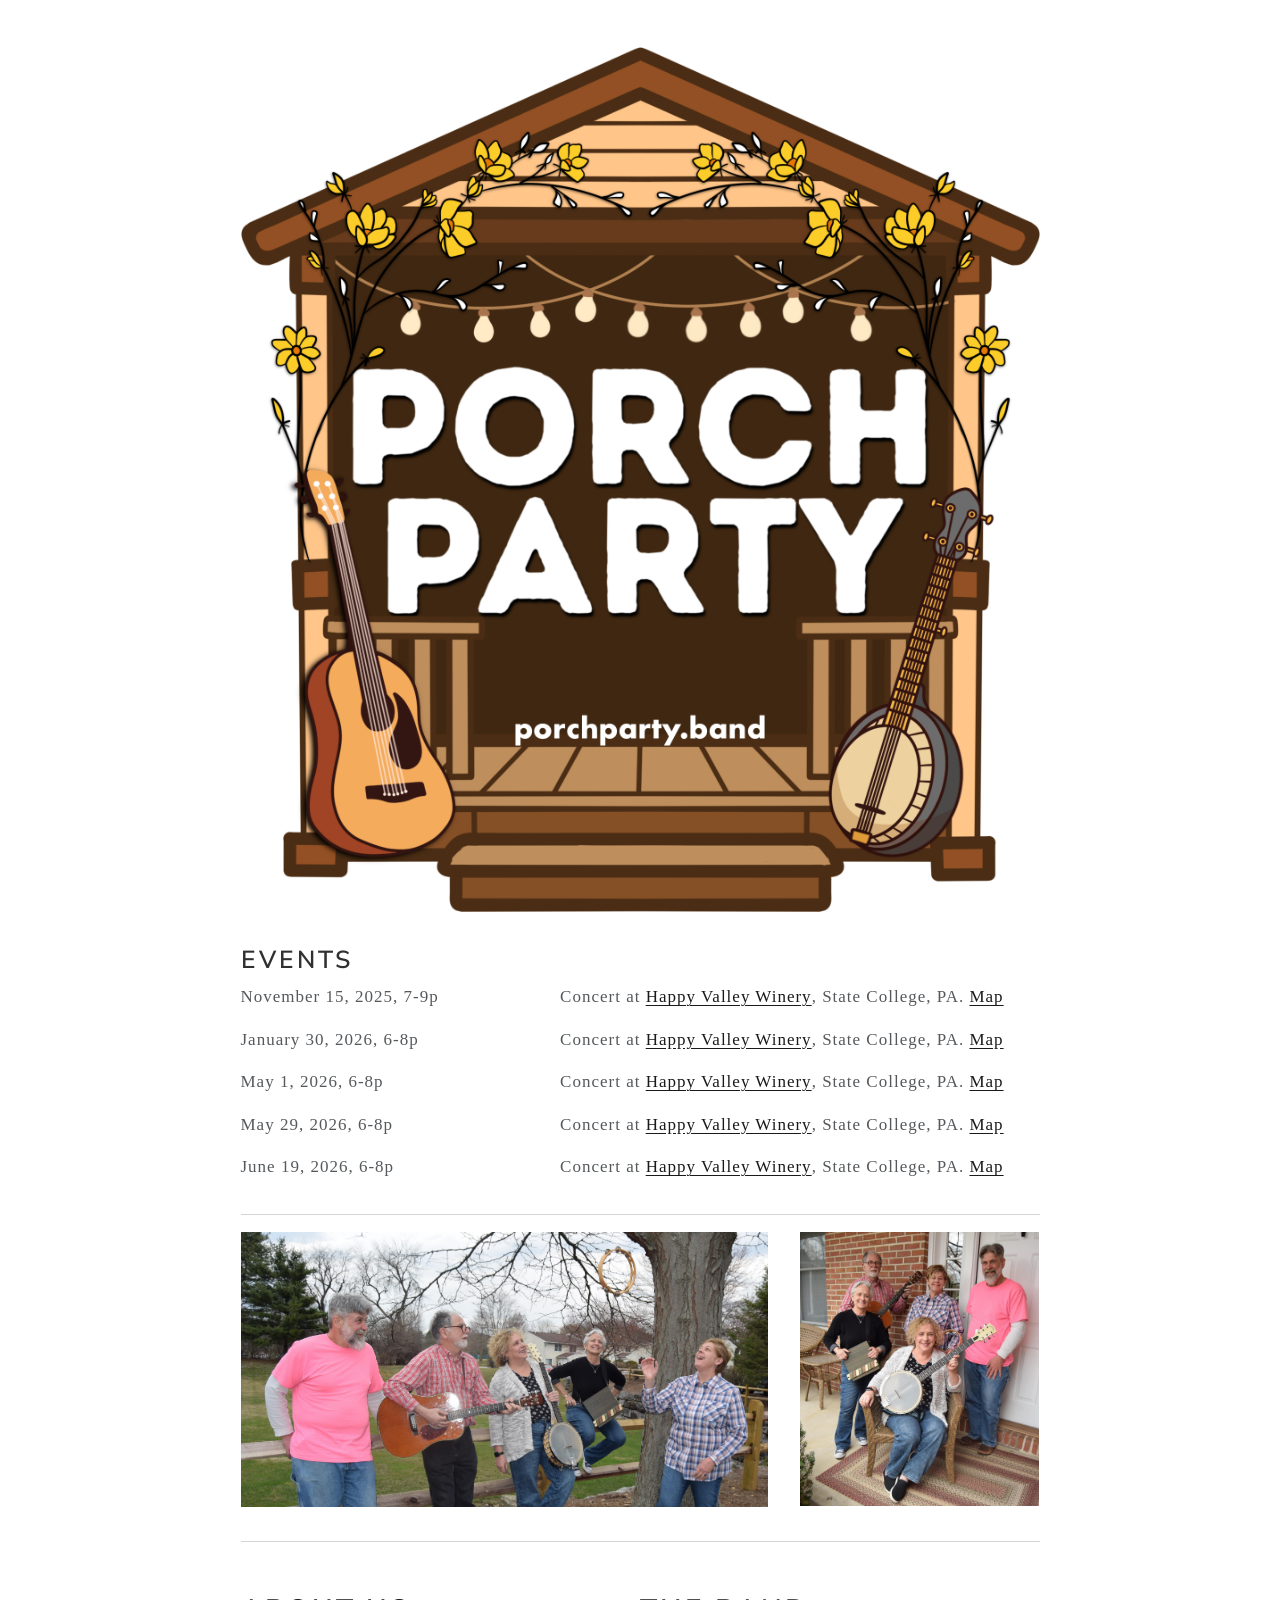
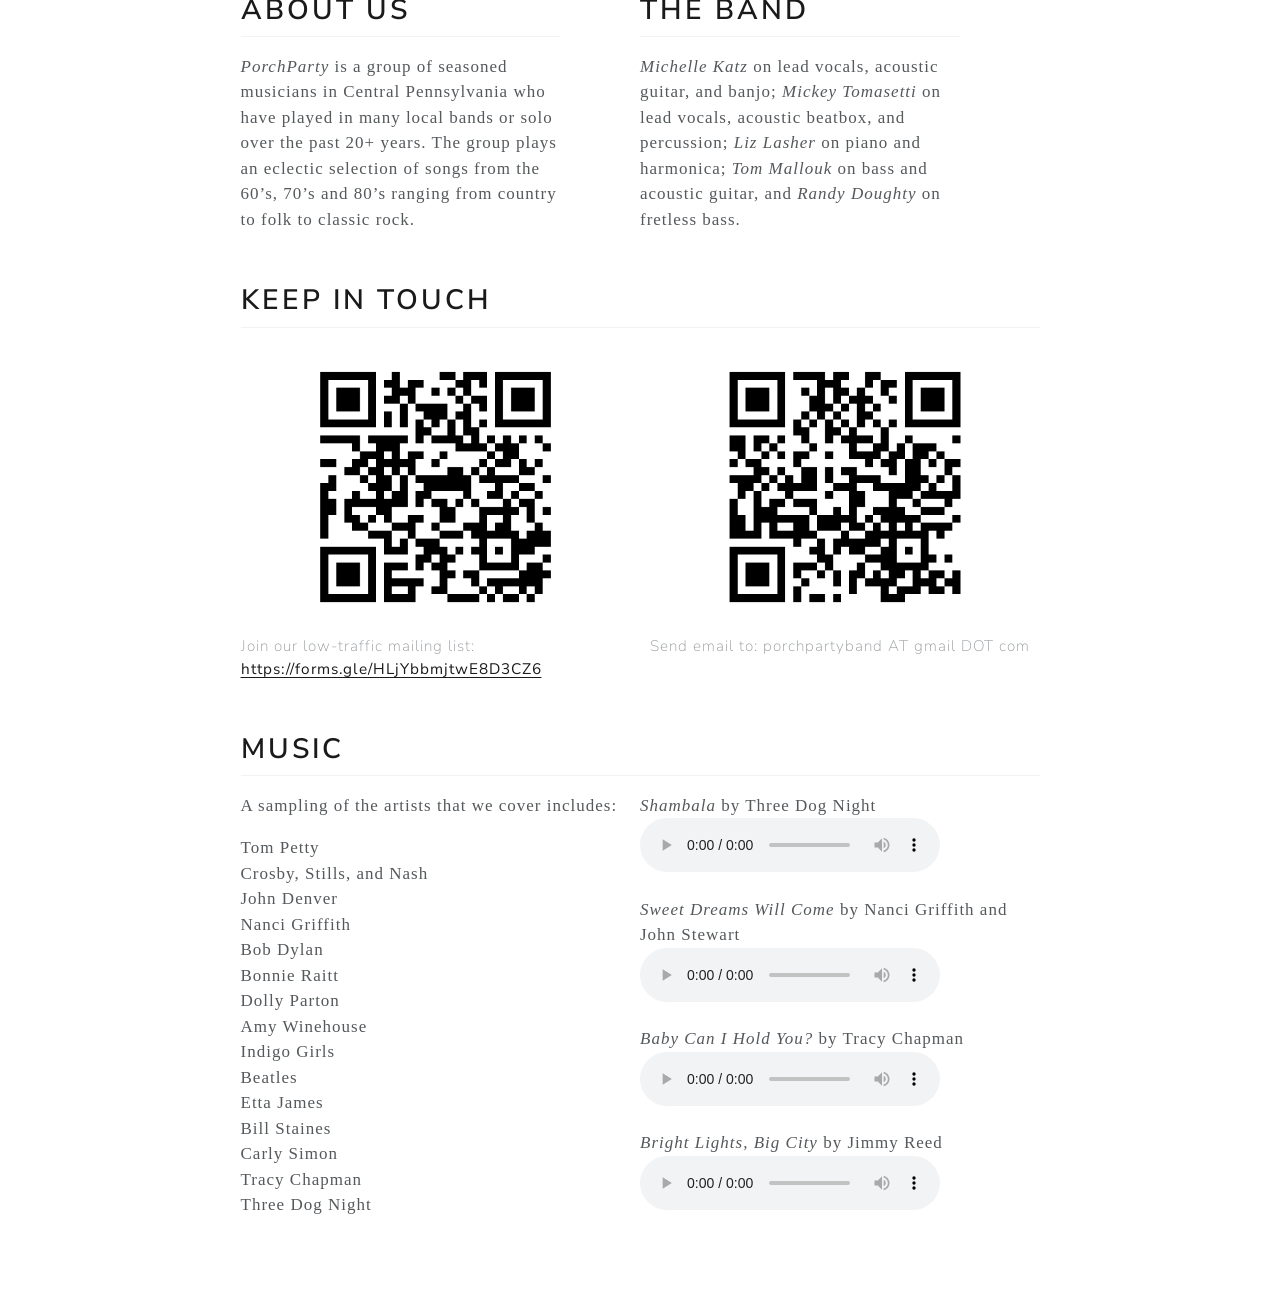
==== docs/index.html @ 1bd906b6 "Add upcoming events." ====
<!DOCTYPE html>
<html xmlns="http://www.w3.org/1999/xhtml" lang="en" xml:lang="en"><head>

<meta charset="utf-8">
<meta name="generator" content="quarto-1.8.24">

<meta name="viewport" content="width=device-width, initial-scale=1.0, user-scalable=yes">


<title>PorchParty</title>
<style>
code{white-space: pre-wrap;}
span.smallcaps{font-variant: small-caps;}
div.columns{display: flex; gap: min(4vw, 1.5em);}
div.column{flex: auto; overflow-x: auto;}
div.hanging-indent{margin-left: 1.5em; text-indent: -1.5em;}
ul.task-list{list-style: none;}
ul.task-list li input[type="checkbox"] {
  width: 0.8em;
  margin: 0 0.8em 0.2em -1em; /* quarto-specific, see https://github.com/quarto-dev/quarto-cli/issues/4556 */ 
  vertical-align: middle;
}
</style>


<script src="site_libs/quarto-nav/quarto-nav.js"></script>
<script src="site_libs/clipboard/clipboard.min.js"></script>
<script src="site_libs/quarto-search/autocomplete.umd.js"></script>
<script src="site_libs/quarto-search/fuse.min.js"></script>
<script src="site_libs/quarto-search/quarto-search.js"></script>
<meta name="quarto:offset" content="./">
<script src="site_libs/quarto-html/quarto.js" type="module"></script>
<script src="site_libs/quarto-html/tabsets/tabsets.js" type="module"></script>
<script src="site_libs/quarto-html/axe/axe-check.js" type="module"></script>
<script src="site_libs/quarto-html/popper.min.js"></script>
<script src="site_libs/quarto-html/tippy.umd.min.js"></script>
<script src="site_libs/quarto-html/anchor.min.js"></script>
<link href="site_libs/quarto-html/tippy.css" rel="stylesheet">
<link href="site_libs/quarto-html/quarto-syntax-highlighting-dc55a5b9e770e841cd82e46aadbfb9b0.css" rel="stylesheet" id="quarto-text-highlighting-styles">
<script src="site_libs/bootstrap/bootstrap.min.js"></script>
<link href="site_libs/bootstrap/bootstrap-icons.css" rel="stylesheet">
<link href="site_libs/bootstrap/bootstrap-26827f95213357c060b998e0666f8ebe.min.css" rel="stylesheet" append-hash="true" id="quarto-bootstrap" data-mode="light">
<script id="quarto-search-options" type="application/json">{
  "location": "sidebar",
  "copy-button": false,
  "collapse-after": 3,
  "panel-placement": "start",
  "type": "textbox",
  "limit": 50,
  "keyboard-shortcut": [
    "f",
    "/",
    "s"
  ],
  "show-item-context": false,
  "language": {
    "search-no-results-text": "No results",
    "search-matching-documents-text": "matching documents",
    "search-copy-link-title": "Copy link to search",
    "search-hide-matches-text": "Hide additional matches",
    "search-more-match-text": "more match in this document",
    "search-more-matches-text": "more matches in this document",
    "search-clear-button-title": "Clear",
    "search-text-placeholder": "",
    "search-detached-cancel-button-title": "Cancel",
    "search-submit-button-title": "Submit",
    "search-label": "Search"
  }
}</script>


<link rel="stylesheet" href="include/css/styles.css">
</head>

<body class="fullcontent quarto-light">

<div id="quarto-search-results"></div>
<!-- content -->
<div id="quarto-content" class="quarto-container page-columns page-rows-contents page-layout-article">
<!-- sidebar -->
<!-- margin-sidebar -->
    
<!-- main -->
<main class="content" id="quarto-document-content"><header id="title-block-header" class="quarto-title-block"></header>




<p><img src="include/img/porch_party_final_decision_Sticker.png" class="img-fluid"></p>
<section id="events" class="level3">
<h3 class="anchored" data-anchor-id="events">Events</h3>
<div class="columns">
<div class="column" style="width:40%;">
<p>November 15, 2025, 7-9p</p>
</div><div class="column" style="width:60%;">
<p>Concert at <a href="https://www.thehappyvalleywinery.com/welcome">Happy Valley Winery</a>, State College, PA. <a href="https://maps.app.goo.gl/x447WKWpJtPcogdF6">Map</a></p>
</div>
</div>
<div class="columns">
<div class="column" style="width:40%;">
<p>January 30, 2026, 6-8p</p>
</div><div class="column" style="width:60%;">
<p>Concert at <a href="https://www.thehappyvalleywinery.com/welcome">Happy Valley Winery</a>, State College, PA. <a href="https://maps.app.goo.gl/x447WKWpJtPcogdF6">Map</a></p>
</div>
</div>
<div class="columns">
<div class="column" style="width:40%;">
<p>May 1, 2026, 6-8p</p>
</div><div class="column" style="width:60%;">
<p>Concert at <a href="https://www.thehappyvalleywinery.com/welcome">Happy Valley Winery</a>, State College, PA. <a href="https://maps.app.goo.gl/x447WKWpJtPcogdF6">Map</a></p>
</div>
</div>
<div class="columns">
<div class="column" style="width:40%;">
<p>May 29, 2026, 6-8p</p>
</div><div class="column" style="width:60%;">
<p>Concert at <a href="https://www.thehappyvalleywinery.com/welcome">Happy Valley Winery</a>, State College, PA. <a href="https://maps.app.goo.gl/x447WKWpJtPcogdF6">Map</a></p>
</div>
</div>
<div class="columns">
<div class="column" style="width:40%;">
<p>June 19, 2026, 6-8p</p>
</div><div class="column" style="width:60%;">
<p>Concert at <a href="https://www.thehappyvalleywinery.com/welcome">Happy Valley Winery</a>, State College, PA. <a href="https://maps.app.goo.gl/x447WKWpJtPcogdF6">Map</a></p>
</div>
</div>
<!-- ## Past events -->
<!-- :::: {.columns} -->
<!-- ::: {.column width=40%} -->
<!-- September 20, 2025, 6:30-8:30p -->
<!-- ::: -->
<!-- ::: {.column width=60%} -->
<!-- Fundraiser for the [Jared Box Project](https://thejaredbox.org/) at [University Wine Company](https://www.universitywineco.com/), State College, PA. [Map](https://maps.app.goo.gl/nfx3gSveG4Euzkn59) -->
<!-- ::: -->
<!-- ::: {.column width=40%} -->
<!-- July 11th, 2025, 7:30-9p -->
<!-- ::: -->
<!-- ::: {.column width=60%} -->
<!-- Concerts on the [Lemont Village Green](https://www.lemontvillage.org/related/concerts-on-the-village-green), Lemont PA -->
<!-- ::: -->
<!-- :::: -->
<!-- :::: {.columns} -->
<!-- ::: {.column width=40%} -->
<!-- July 2nd, 2025, 6-8p -->
<!-- ::: -->
<!-- ::: {.column width=60%} -->
<!-- [Penn State Student Farm](https://www.studentfarm.psu.edu), State College, PA -->
<!-- ::: -->
<!-- :::: -->
<!-- :::: {.columns} -->
<!-- ::: {.column width=40%} -->
<!-- June 6, 2025, 6-8p -->
<!-- ::: -->
<!-- ::: {.column width=60%} -->
<!-- Concert at [Happy Valley Winery](https://www.thehappyvalleywinery.com/welcome), State College, PA. [Map](https://maps.app.goo.gl/x447WKWpJtPcogdF6) -->
<!-- ::: -->
<!-- :::: -->
<!-- :::: {.columns} -->
<!-- ::: {.column width=40%} -->
<!-- May 30th, 2025, 6-8p -->
<!-- ::: -->
<!-- ::: {.column width=60%} -->
<!-- Concert at [Happy Valley Winery](https://www.thehappyvalleywinery.com/welcome), State College, PA. [Map](https://maps.app.goo.gl/x447WKWpJtPcogdF6) -->
<!-- ::: -->
<!-- :::: -->
<hr>
<div class="columns">
<div class="column" style="width:66%;">
<p><img src="include/img/DSC_0029.JPG" class="img-fluid"></p>
</div><div class="column" style="width:4%;">

</div><div class="column" style="width:30%;">
<p><img src="include/img/DSC_0006.JPG" class="img-fluid"></p>
</div>
</div>
<hr>
</section>
<div class="columns">
<div class="column" style="width:40%;">
<section id="about-us" class="level2">
<h2 class="anchored" data-anchor-id="about-us">About us</h2>
<p><em>PorchParty</em> is a group of seasoned musicians in Central Pennsylvania who have played in many local bands or solo over the past 20+ years. The group plays an eclectic selection of songs from the 60’s, 70’s and 80’s ranging from country to folk to classic rock.</p>
</section>
</div><div class="column" style="width:10%;">

</div><div class="column" style="width:40%;">
<section id="the-band" class="level2">
<h2 class="anchored" data-anchor-id="the-band">The band</h2>
<p><em>Michelle Katz</em> on lead vocals, acoustic guitar, and banjo; <em>Mickey Tomasetti</em> on lead vocals, acoustic beatbox, and percussion; <em>Liz Lasher</em> on piano and harmonica; <em>Tom Mallouk</em> on bass and acoustic guitar, and <em>Randy Doughty</em> on fretless bass.</p>
</section>
</div>
</div>
<section id="keep-in-touch" class="level2">
<h2 class="anchored" data-anchor-id="keep-in-touch">Keep in touch</h2>
<div class="quarto-layout-panel" data-layout-ncol="2">
<div class="quarto-layout-row">
<div class="quarto-layout-cell" style="flex-basis: 50.0%;justify-content: flex-start;">
<div class="quarto-figure quarto-figure-center">
<figure class="figure">
<p><img src="include/fig/qr-mailing-list-1.png" class="img-fluid figure-img"></p>
<figcaption>Join our low-traffic mailing list: <a href="https://forms.gle/HLjYbbmjtwE8D3CZ6" class="uri">https://forms.gle/HLjYbbmjtwE8D3CZ6</a></figcaption>
</figure>
</div>
</div>
<div class="quarto-layout-cell" style="flex-basis: 50.0%;justify-content: flex-start;">
<div class="quarto-figure quarto-figure-center">
<figure class="figure">
<p><img src="include/fig/qr-email-1.png" class="img-fluid figure-img"></p>
<figcaption>Send email to: porchpartyband AT gmail DOT com</figcaption>
</figure>
</div>
</div>
</div>
</div>
</section>
<section id="music" class="level2">
<h2 class="anchored" data-anchor-id="music">Music</h2>
<div class="columns">
<div class="column" style="width:50%;">
<p>A sampling of the artists that we cover includes:</p>
<p>Tom Petty<br>
Crosby, Stills, and Nash<br>
John Denver<br>
Nanci Griffith<br>
Bob Dylan<br>
Bonnie Raitt<br>
Dolly Parton<br>
Amy Winehouse<br>
Indigo Girls<br>
Beatles<br>
Etta James<br>
Bill Staines<br>
Carly Simon<br>
Tracy Chapman<br>
Three Dog Night</p>
</div><div class="column" style="width:50%;">
<p><em>Shambala</em> by Three Dog Night <audio controls=""> <source src="include/snd/shambala.mp3" type="audio/mpeg"> Your browser does not support the audio element. </audio></p>
<p><em>Sweet Dreams Will Come</em> by Nanci Griffith and John Stewart <audio controls=""> <source src="include/snd/sweet-dreams.mp3" type="audio/mpeg"> Your browser does not support the audio element. </audio></p>
<p><em>Baby Can I Hold You?</em> by Tracy Chapman <audio controls=""> <source src="include/snd/baby.mp3" type="audio/mpeg"> Your browser does not support the audio element. </audio></p>
<p><em>Bright Lights, Big City</em> by Jimmy Reed <audio controls=""> <source src="include/snd/bright.mp3" type="audio/mpeg"> Your browser does not support the audio element. </audio></p>
</div>
</div>


</section>

</main> <!-- /main -->
<script id="quarto-html-after-body" type="application/javascript">
  window.document.addEventListener("DOMContentLoaded", function (event) {
    const icon = "";
    const anchorJS = new window.AnchorJS();
    anchorJS.options = {
      placement: 'right',
      icon: icon
    };
    anchorJS.add('.anchored');
    const isCodeAnnotation = (el) => {
      for (const clz of el.classList) {
        if (clz.startsWith('code-annotation-')) {                     
          return true;
        }
      }
      return false;
    }
    const onCopySuccess = function(e) {
      // button target
      const button = e.trigger;
      // don't keep focus
      button.blur();
      // flash "checked"
      button.classList.add('code-copy-button-checked');
      var currentTitle = button.getAttribute("title");
      button.setAttribute("title", "Copied!");
      let tooltip;
      if (window.bootstrap) {
        button.setAttribute("data-bs-toggle", "tooltip");
        button.setAttribute("data-bs-placement", "left");
        button.setAttribute("data-bs-title", "Copied!");
        tooltip = new bootstrap.Tooltip(button, 
          { trigger: "manual", 
            customClass: "code-copy-button-tooltip",
            offset: [0, -8]});
        tooltip.show();    
      }
      setTimeout(function() {
        if (tooltip) {
          tooltip.hide();
          button.removeAttribute("data-bs-title");
          button.removeAttribute("data-bs-toggle");
          button.removeAttribute("data-bs-placement");
        }
        button.setAttribute("title", currentTitle);
        button.classList.remove('code-copy-button-checked');
      }, 1000);
      // clear code selection
      e.clearSelection();
    }
    const getTextToCopy = function(trigger) {
      const outerScaffold = trigger.parentElement.cloneNode(true);
      const codeEl = outerScaffold.querySelector('code');
      for (const childEl of codeEl.children) {
        if (isCodeAnnotation(childEl)) {
          childEl.remove();
        }
      }
      return codeEl.innerText;
    }
    const clipboard = new window.ClipboardJS('.code-copy-button:not([data-in-quarto-modal])', {
      text: getTextToCopy
    });
    clipboard.on('success', onCopySuccess);
    if (window.document.getElementById('quarto-embedded-source-code-modal')) {
      const clipboardModal = new window.ClipboardJS('.code-copy-button[data-in-quarto-modal]', {
        text: getTextToCopy,
        container: window.document.getElementById('quarto-embedded-source-code-modal')
      });
      clipboardModal.on('success', onCopySuccess);
    }
      var localhostRegex = new RegExp(/^(?:http|https):\/\/localhost\:?[0-9]*\//);
      var mailtoRegex = new RegExp(/^mailto:/);
        var filterRegex = new RegExp('/' + window.location.host + '/');
      var isInternal = (href) => {
          return filterRegex.test(href) || localhostRegex.test(href) || mailtoRegex.test(href);
      }
      // Inspect non-navigation links and adorn them if external
     var links = window.document.querySelectorAll('a[href]:not(.nav-link):not(.navbar-brand):not(.toc-action):not(.sidebar-link):not(.sidebar-item-toggle):not(.pagination-link):not(.no-external):not([aria-hidden]):not(.dropdown-item):not(.quarto-navigation-tool):not(.about-link)');
      for (var i=0; i<links.length; i++) {
        const link = links[i];
        if (!isInternal(link.href)) {
          // undo the damage that might have been done by quarto-nav.js in the case of
          // links that we want to consider external
          if (link.dataset.originalHref !== undefined) {
            link.href = link.dataset.originalHref;
          }
        }
      }
    function tippyHover(el, contentFn, onTriggerFn, onUntriggerFn) {
      const config = {
        allowHTML: true,
        maxWidth: 500,
        delay: 100,
        arrow: false,
        appendTo: function(el) {
            return el.parentElement;
        },
        interactive: true,
        interactiveBorder: 10,
        theme: 'quarto',
        placement: 'bottom-start',
      };
      if (contentFn) {
        config.content = contentFn;
      }
      if (onTriggerFn) {
        config.onTrigger = onTriggerFn;
      }
      if (onUntriggerFn) {
        config.onUntrigger = onUntriggerFn;
      }
      window.tippy(el, config); 
    }
    const noterefs = window.document.querySelectorAll('a[role="doc-noteref"]');
    for (var i=0; i<noterefs.length; i++) {
      const ref = noterefs[i];
      tippyHover(ref, function() {
        // use id or data attribute instead here
        let href = ref.getAttribute('data-footnote-href') || ref.getAttribute('href');
        try { href = new URL(href).hash; } catch {}
        const id = href.replace(/^#\/?/, "");
        const note = window.document.getElementById(id);
        if (note) {
          return note.innerHTML;
        } else {
          return "";
        }
      });
    }
    const xrefs = window.document.querySelectorAll('a.quarto-xref');
    const processXRef = (id, note) => {
      // Strip column container classes
      const stripColumnClz = (el) => {
        el.classList.remove("page-full", "page-columns");
        if (el.children) {
          for (const child of el.children) {
            stripColumnClz(child);
          }
        }
      }
      stripColumnClz(note)
      if (id === null || id.startsWith('sec-')) {
        // Special case sections, only their first couple elements
        const container = document.createElement("div");
        if (note.children && note.children.length > 2) {
          container.appendChild(note.children[0].cloneNode(true));
          for (let i = 1; i < note.children.length; i++) {
            const child = note.children[i];
            if (child.tagName === "P" && child.innerText === "") {
              continue;
            } else {
              container.appendChild(child.cloneNode(true));
              break;
            }
          }
          if (window.Quarto?.typesetMath) {
            window.Quarto.typesetMath(container);
          }
          return container.innerHTML
        } else {
          if (window.Quarto?.typesetMath) {
            window.Quarto.typesetMath(note);
          }
          return note.innerHTML;
        }
      } else {
        // Remove any anchor links if they are present
        const anchorLink = note.querySelector('a.anchorjs-link');
        if (anchorLink) {
          anchorLink.remove();
        }
        if (window.Quarto?.typesetMath) {
          window.Quarto.typesetMath(note);
        }
        if (note.classList.contains("callout")) {
          return note.outerHTML;
        } else {
          return note.innerHTML;
        }
      }
    }
    for (var i=0; i<xrefs.length; i++) {
      const xref = xrefs[i];
      tippyHover(xref, undefined, function(instance) {
        instance.disable();
        let url = xref.getAttribute('href');
        let hash = undefined; 
        if (url.startsWith('#')) {
          hash = url;
        } else {
          try { hash = new URL(url).hash; } catch {}
        }
        if (hash) {
          const id = hash.replace(/^#\/?/, "");
          const note = window.document.getElementById(id);
          if (note !== null) {
            try {
              const html = processXRef(id, note.cloneNode(true));
              instance.setContent(html);
            } finally {
              instance.enable();
              instance.show();
            }
          } else {
            // See if we can fetch this
            fetch(url.split('#')[0])
            .then(res => res.text())
            .then(html => {
              const parser = new DOMParser();
              const htmlDoc = parser.parseFromString(html, "text/html");
              const note = htmlDoc.getElementById(id);
              if (note !== null) {
                const html = processXRef(id, note);
                instance.setContent(html);
              } 
            }).finally(() => {
              instance.enable();
              instance.show();
            });
          }
        } else {
          // See if we can fetch a full url (with no hash to target)
          // This is a special case and we should probably do some content thinning / targeting
          fetch(url)
          .then(res => res.text())
          .then(html => {
            const parser = new DOMParser();
            const htmlDoc = parser.parseFromString(html, "text/html");
            const note = htmlDoc.querySelector('main.content');
            if (note !== null) {
              // This should only happen for chapter cross references
              // (since there is no id in the URL)
              // remove the first header
              if (note.children.length > 0 && note.children[0].tagName === "HEADER") {
                note.children[0].remove();
              }
              const html = processXRef(null, note);
              instance.setContent(html);
            } 
          }).finally(() => {
            instance.enable();
            instance.show();
          });
        }
      }, function(instance) {
      });
    }
        let selectedAnnoteEl;
        const selectorForAnnotation = ( cell, annotation) => {
          let cellAttr = 'data-code-cell="' + cell + '"';
          let lineAttr = 'data-code-annotation="' +  annotation + '"';
          const selector = 'span[' + cellAttr + '][' + lineAttr + ']';
          return selector;
        }
        const selectCodeLines = (annoteEl) => {
          const doc = window.document;
          const targetCell = annoteEl.getAttribute("data-target-cell");
          const targetAnnotation = annoteEl.getAttribute("data-target-annotation");
          const annoteSpan = window.document.querySelector(selectorForAnnotation(targetCell, targetAnnotation));
          const lines = annoteSpan.getAttribute("data-code-lines").split(",");
          const lineIds = lines.map((line) => {
            return targetCell + "-" + line;
          })
          let top = null;
          let height = null;
          let parent = null;
          if (lineIds.length > 0) {
              //compute the position of the single el (top and bottom and make a div)
              const el = window.document.getElementById(lineIds[0]);
              top = el.offsetTop;
              height = el.offsetHeight;
              parent = el.parentElement.parentElement;
            if (lineIds.length > 1) {
              const lastEl = window.document.getElementById(lineIds[lineIds.length - 1]);
              const bottom = lastEl.offsetTop + lastEl.offsetHeight;
              height = bottom - top;
            }
            if (top !== null && height !== null && parent !== null) {
              // cook up a div (if necessary) and position it 
              let div = window.document.getElementById("code-annotation-line-highlight");
              if (div === null) {
                div = window.document.createElement("div");
                div.setAttribute("id", "code-annotation-line-highlight");
                div.style.position = 'absolute';
                parent.appendChild(div);
              }
              div.style.top = top - 2 + "px";
              div.style.height = height + 4 + "px";
              div.style.left = 0;
              let gutterDiv = window.document.getElementById("code-annotation-line-highlight-gutter");
              if (gutterDiv === null) {
                gutterDiv = window.document.createElement("div");
                gutterDiv.setAttribute("id", "code-annotation-line-highlight-gutter");
                gutterDiv.style.position = 'absolute';
                const codeCell = window.document.getElementById(targetCell);
                const gutter = codeCell.querySelector('.code-annotation-gutter');
                gutter.appendChild(gutterDiv);
              }
              gutterDiv.style.top = top - 2 + "px";
              gutterDiv.style.height = height + 4 + "px";
            }
            selectedAnnoteEl = annoteEl;
          }
        };
        const unselectCodeLines = () => {
          const elementsIds = ["code-annotation-line-highlight", "code-annotation-line-highlight-gutter"];
          elementsIds.forEach((elId) => {
            const div = window.document.getElementById(elId);
            if (div) {
              div.remove();
            }
          });
          selectedAnnoteEl = undefined;
        };
          // Handle positioning of the toggle
      window.addEventListener(
        "resize",
        throttle(() => {
          elRect = undefined;
          if (selectedAnnoteEl) {
            selectCodeLines(selectedAnnoteEl);
          }
        }, 10)
      );
      function throttle(fn, ms) {
      let throttle = false;
      let timer;
        return (...args) => {
          if(!throttle) { // first call gets through
              fn.apply(this, args);
              throttle = true;
          } else { // all the others get throttled
              if(timer) clearTimeout(timer); // cancel #2
              timer = setTimeout(() => {
                fn.apply(this, args);
                timer = throttle = false;
              }, ms);
          }
        };
      }
        // Attach click handler to the DT
        const annoteDls = window.document.querySelectorAll('dt[data-target-cell]');
        for (const annoteDlNode of annoteDls) {
          annoteDlNode.addEventListener('click', (event) => {
            const clickedEl = event.target;
            if (clickedEl !== selectedAnnoteEl) {
              unselectCodeLines();
              const activeEl = window.document.querySelector('dt[data-target-cell].code-annotation-active');
              if (activeEl) {
                activeEl.classList.remove('code-annotation-active');
              }
              selectCodeLines(clickedEl);
              clickedEl.classList.add('code-annotation-active');
            } else {
              // Unselect the line
              unselectCodeLines();
              clickedEl.classList.remove('code-annotation-active');
            }
          });
        }
    const findCites = (el) => {
      const parentEl = el.parentElement;
      if (parentEl) {
        const cites = parentEl.dataset.cites;
        if (cites) {
          return {
            el,
            cites: cites.split(' ')
          };
        } else {
          return findCites(el.parentElement)
        }
      } else {
        return undefined;
      }
    };
    var bibliorefs = window.document.querySelectorAll('a[role="doc-biblioref"]');
    for (var i=0; i<bibliorefs.length; i++) {
      const ref = bibliorefs[i];
      const citeInfo = findCites(ref);
      if (citeInfo) {
        tippyHover(citeInfo.el, function() {
          var popup = window.document.createElement('div');
          citeInfo.cites.forEach(function(cite) {
            var citeDiv = window.document.createElement('div');
            citeDiv.classList.add('hanging-indent');
            citeDiv.classList.add('csl-entry');
            var biblioDiv = window.document.getElementById('ref-' + cite);
            if (biblioDiv) {
              citeDiv.innerHTML = biblioDiv.innerHTML;
            }
            popup.appendChild(citeDiv);
          });
          return popup.innerHTML;
        });
      }
    }
  });
  </script>
</div> <!-- /content -->




</body></html>
---- docs/site_libs/quarto-html/tippy.css ----
.tippy-box[data-animation=fade][data-state=hidden]{opacity:0}[data-tippy-root]{max-width:calc(100vw - 10px)}.tippy-box{position:relative;background-color:#333;color:#fff;border-radius:4px;font-size:14px;line-height:1.4;white-space:normal;outline:0;transition-property:transform,visibility,opacity}.tippy-box[data-placement^=top]>.tippy-arrow{bottom:0}.tippy-box[data-placement^=top]>.tippy-arrow:before{bottom:-7px;left:0;border-width:8px 8px 0;border-top-color:initial;transform-origin:center top}.tippy-box[data-placement^=bottom]>.tippy-arrow{top:0}.tippy-box[data-placement^=bottom]>.tippy-arrow:before{top:-7px;left:0;border-width:0 8px 8px;border-bottom-color:initial;transform-origin:center bottom}.tippy-box[data-placement^=left]>.tippy-arrow{right:0}.tippy-box[data-placement^=left]>.tippy-arrow:before{border-width:8px 0 8px 8px;border-left-color:initial;right:-7px;transform-origin:center left}.tippy-box[data-placement^=right]>.tippy-arrow{left:0}.tippy-box[data-placement^=right]>.tippy-arrow:before{left:-7px;border-width:8px 8px 8px 0;border-right-color:initial;transform-origin:center right}.tippy-box[data-inertia][data-state=visible]{transition-timing-function:cubic-bezier(.54,1.5,.38,1.11)}.tippy-arrow{width:16px;height:16px;color:#333}.tippy-arrow:before{content:"";position:absolute;border-color:transparent;border-style:solid}.tippy-content{position:relative;padding:5px 9px;z-index:1}
---- docs/site_libs/quarto-html/quarto-syntax-highlighting-dc55a5b9e770e841cd82e46aadbfb9b0.css ----
/* quarto syntax highlight colors */
:root {
  --quarto-hl-ot-color: #003B4F;
  --quarto-hl-at-color: #657422;
  --quarto-hl-ss-color: #20794D;
  --quarto-hl-an-color: #5E5E5E;
  --quarto-hl-fu-color: #4758AB;
  --quarto-hl-st-color: #20794D;
  --quarto-hl-cf-color: #003B4F;
  --quarto-hl-op-color: #5E5E5E;
  --quarto-hl-er-color: #AD0000;
  --quarto-hl-bn-color: #AD0000;
  --quarto-hl-al-color: #AD0000;
  --quarto-hl-va-color: #111111;
  --quarto-hl-bu-color: inherit;
  --quarto-hl-ex-color: inherit;
  --quarto-hl-pp-color: #AD0000;
  --quarto-hl-in-color: #5E5E5E;
  --quarto-hl-vs-color: #20794D;
  --quarto-hl-wa-color: #5E5E5E;
  --quarto-hl-do-color: #5E5E5E;
  --quarto-hl-im-color: #00769E;
  --quarto-hl-ch-color: #20794D;
  --quarto-hl-dt-color: #AD0000;
  --quarto-hl-fl-color: #AD0000;
  --quarto-hl-co-color: #5E5E5E;
  --quarto-hl-cv-color: #5E5E5E;
  --quarto-hl-cn-color: #8f5902;
  --quarto-hl-sc-color: #5E5E5E;
  --quarto-hl-dv-color: #AD0000;
  --quarto-hl-kw-color: #003B4F;
}

/* other quarto variables */
:root {
  --quarto-font-monospace: SFMono-Regular, Menlo, Monaco, Consolas, "Liberation Mono", "Courier New", monospace;
}

/* syntax highlight based on Pandoc's rules */
pre > code.sourceCode > span {
  color: #003B4F;
}

code.sourceCode > span {
  color: #003B4F;
}

div.sourceCode,
div.sourceCode pre.sourceCode {
  color: #003B4F;
}

/* Normal */
code span {
  color: #003B4F;
}

/* Alert */
code span.al {
  color: #AD0000;
  font-style: inherit;
}

/* Annotation */
code span.an {
  color: #5E5E5E;
  font-style: inherit;
}

/* Attribute */
code span.at {
  color: #657422;
  font-style: inherit;
}

/* BaseN */
code span.bn {
  color: #AD0000;
  font-style: inherit;
}

/* BuiltIn */
code span.bu {
  font-style: inherit;
}

/* ControlFlow */
code span.cf {
  color: #003B4F;
  font-weight: bold;
  font-style: inherit;
}

/* Char */
code span.ch {
  color: #20794D;
  font-style: inherit;
}

/* Constant */
code span.cn {
  color: #8f5902;
  font-style: inherit;
}

/* Comment */
code span.co {
  color: #5E5E5E;
  font-style: inherit;
}

/* CommentVar */
code span.cv {
  color: #5E5E5E;
  font-style: italic;
}

/* Documentation */
code span.do {
  color: #5E5E5E;
  font-style: italic;
}

/* DataType */
code span.dt {
  color: #AD0000;
  font-style: inherit;
}

/* DecVal */
code span.dv {
  color: #AD0000;
  font-style: inherit;
}

/* Error */
code span.er {
  color: #AD0000;
  font-style: inherit;
}

/* Extension */
code span.ex {
  font-style: inherit;
}

/* Float */
code span.fl {
  color: #AD0000;
  font-style: inherit;
}

/* Function */
code span.fu {
  color: #4758AB;
  font-style: inherit;
}

/* Import */
code span.im {
  color: #00769E;
  font-style: inherit;
}

/* Information */
code span.in {
  color: #5E5E5E;
  font-style: inherit;
}

/* Keyword */
code span.kw {
  color: #003B4F;
  font-weight: bold;
  font-style: inherit;
}

/* Operator */
code span.op {
  color: #5E5E5E;
  font-style: inherit;
}

/* Other */
code span.ot {
  color: #003B4F;
  font-style: inherit;
}

/* Preprocessor */
code span.pp {
  color: #AD0000;
  font-style: inherit;
}

/* SpecialChar */
code span.sc {
  color: #5E5E5E;
  font-style: inherit;
}

/* SpecialString */
code span.ss {
  color: #20794D;
  font-style: inherit;
}

/* String */
code span.st {
  color: #20794D;
  font-style: inherit;
}

/* Variable */
code span.va {
  color: #111111;
  font-style: inherit;
}

/* VerbatimString */
code span.vs {
  color: #20794D;
  font-style: inherit;
}

/* Warning */
code span.wa {
  color: #5E5E5E;
  font-style: italic;
}

.prevent-inlining {
  content: "</";
}

/*# sourceMappingURL=21f0b8dca5c347bd0a806dc2ce2adfe3.css.map */
---- docs/include/css/styles.css ----
p {
  font-family: Georgia, serif;
}
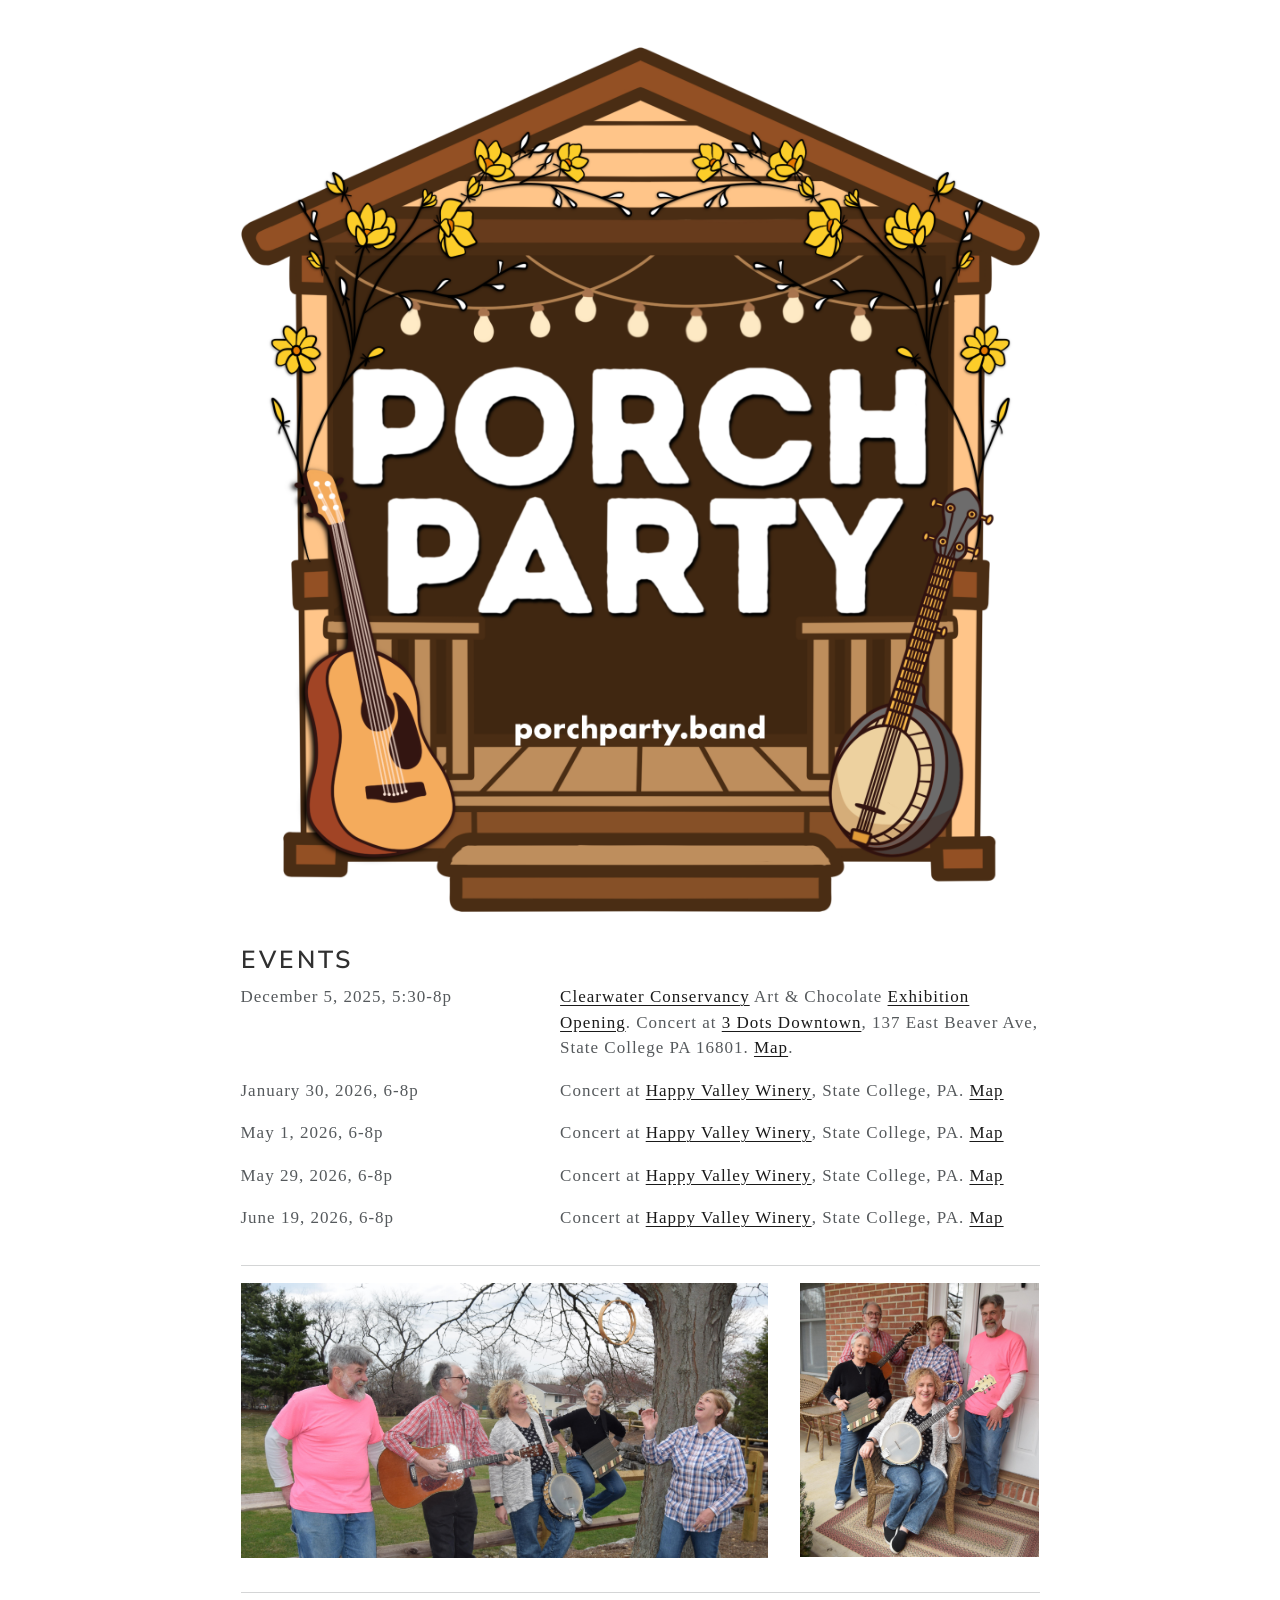
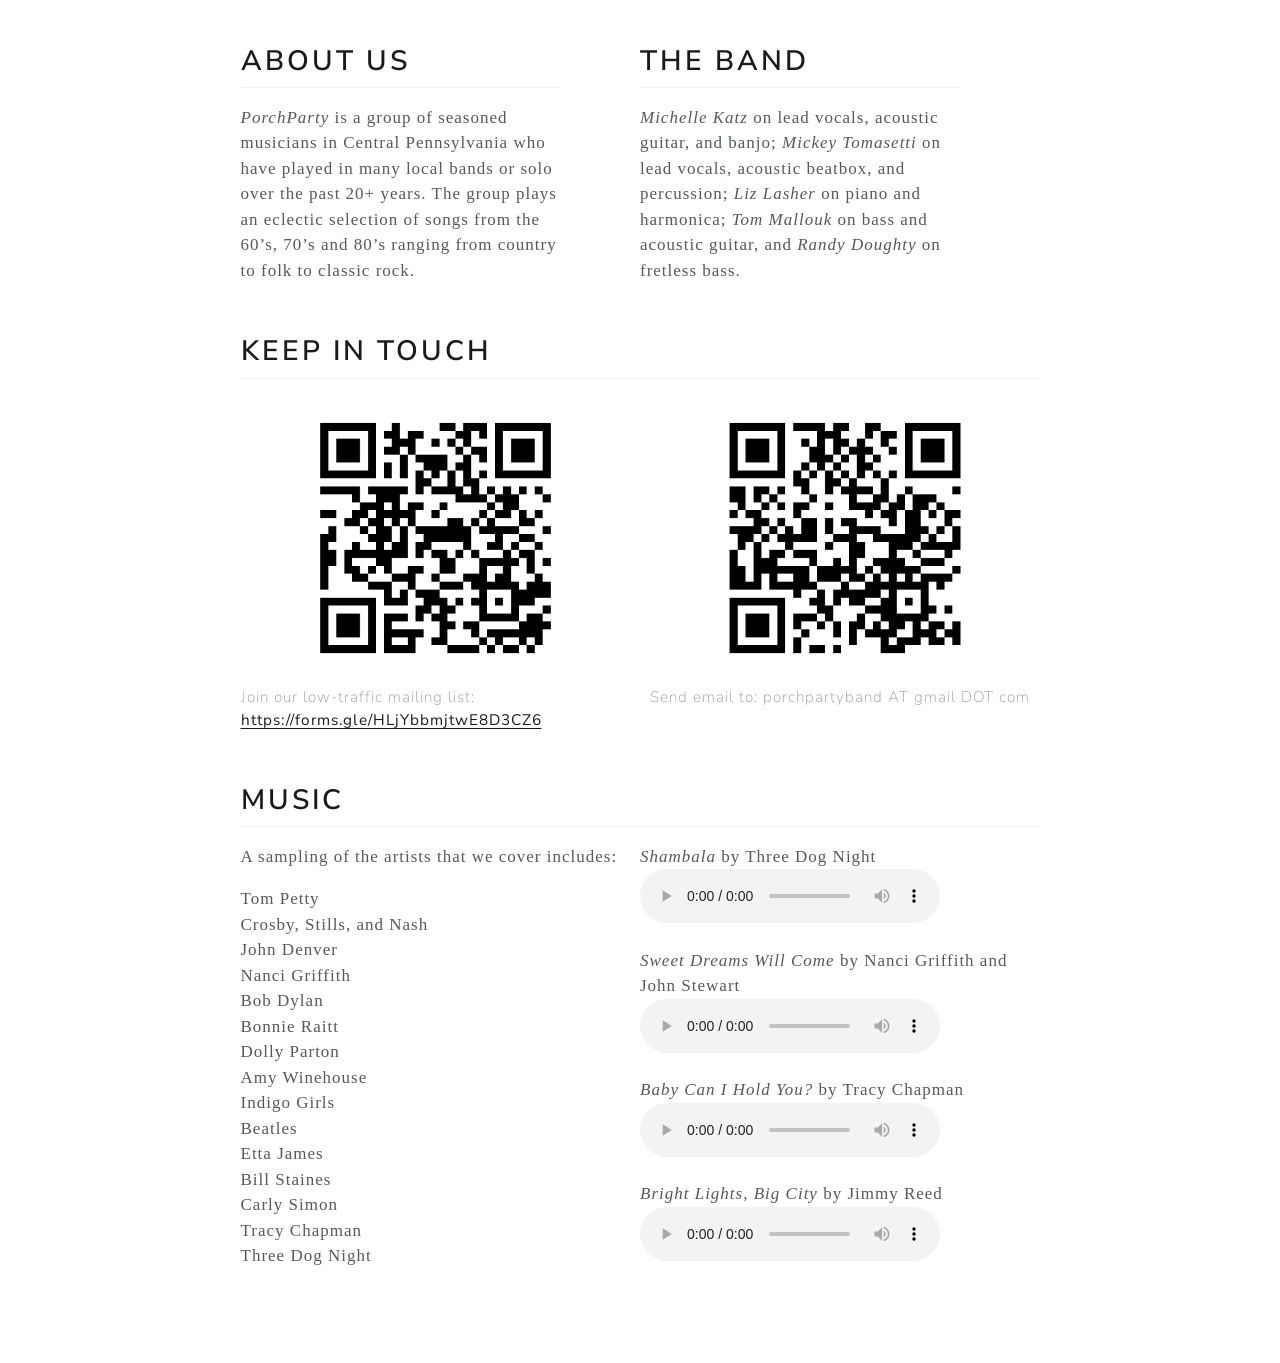
==== commit 290aa429: "Add 2025-12-05 concert." ====
--- a/docs/index.html
+++ b/docs/index.html
@@ -89,11 +89,19 @@
 <p><img src="include/img/porch_party_final_decision_Sticker.png" class="img-fluid"></p>
 <section id="events" class="level3">
 <h3 class="anchored" data-anchor-id="events">Events</h3>
+<!-- :::: {.columns} -->
+<!-- ::: {.column width=40%} -->
+<!-- November 15, 2025, 7-9p -->
+<!-- ::: -->
+<!-- ::: {.column width=60%} -->
+<!-- Concert at [Happy Valley Winery](https://www.thehappyvalleywinery.com/welcome), State College, PA. [Map](https://maps.app.goo.gl/x447WKWpJtPcogdF6) -->
+<!-- ::: -->
+<!-- :::: -->
 <div class="columns">
 <div class="column" style="width:40%;">
-<p>November 15, 2025, 7-9p</p>
+<p>December 5, 2025, 5:30-8p</p>
 </div><div class="column" style="width:60%;">
-<p>Concert at <a href="https://www.thehappyvalleywinery.com/welcome">Happy Valley Winery</a>, State College, PA. <a href="https://maps.app.goo.gl/x447WKWpJtPcogdF6">Map</a></p>
+<p><a href="https://www.clearwaterconservancy.org">Clearwater Conservancy</a> Art &amp; Chocolate <a href="https://www.clearwaterconservancy.org/all-events/artandchocolate">Exhibition Opening</a>. Concert at <a href="https://3dotsdowntown.com">3 Dots Downtown</a>, 137 East Beaver Ave, State College PA 16801. <a href="https://maps.app.goo.gl/HcrA3puCaMRdM8PB7">Map</a>.</p>
 </div>
 </div>
 <div class="columns">
@@ -117,6 +125,14 @@
 <p>Concert at <a href="https://www.thehappyvalleywinery.com/welcome">Happy Valley Winery</a>, State College, PA. <a href="https://maps.app.goo.gl/x447WKWpJtPcogdF6">Map</a></p>
 </div>
 </div>
+<!-- :::: {.columns} -->
+<!-- ::: {.column width=40%} -->
+<!-- June 5, 2026, 6-8p -->
+<!-- ::: -->
+<!-- ::: {.column width=60%} -->
+<!-- Concert at  -->
+<!-- ::: -->
+<!-- :::: -->
 <div class="columns">
 <div class="column" style="width:40%;">
 <p>June 19, 2026, 6-8p</p>
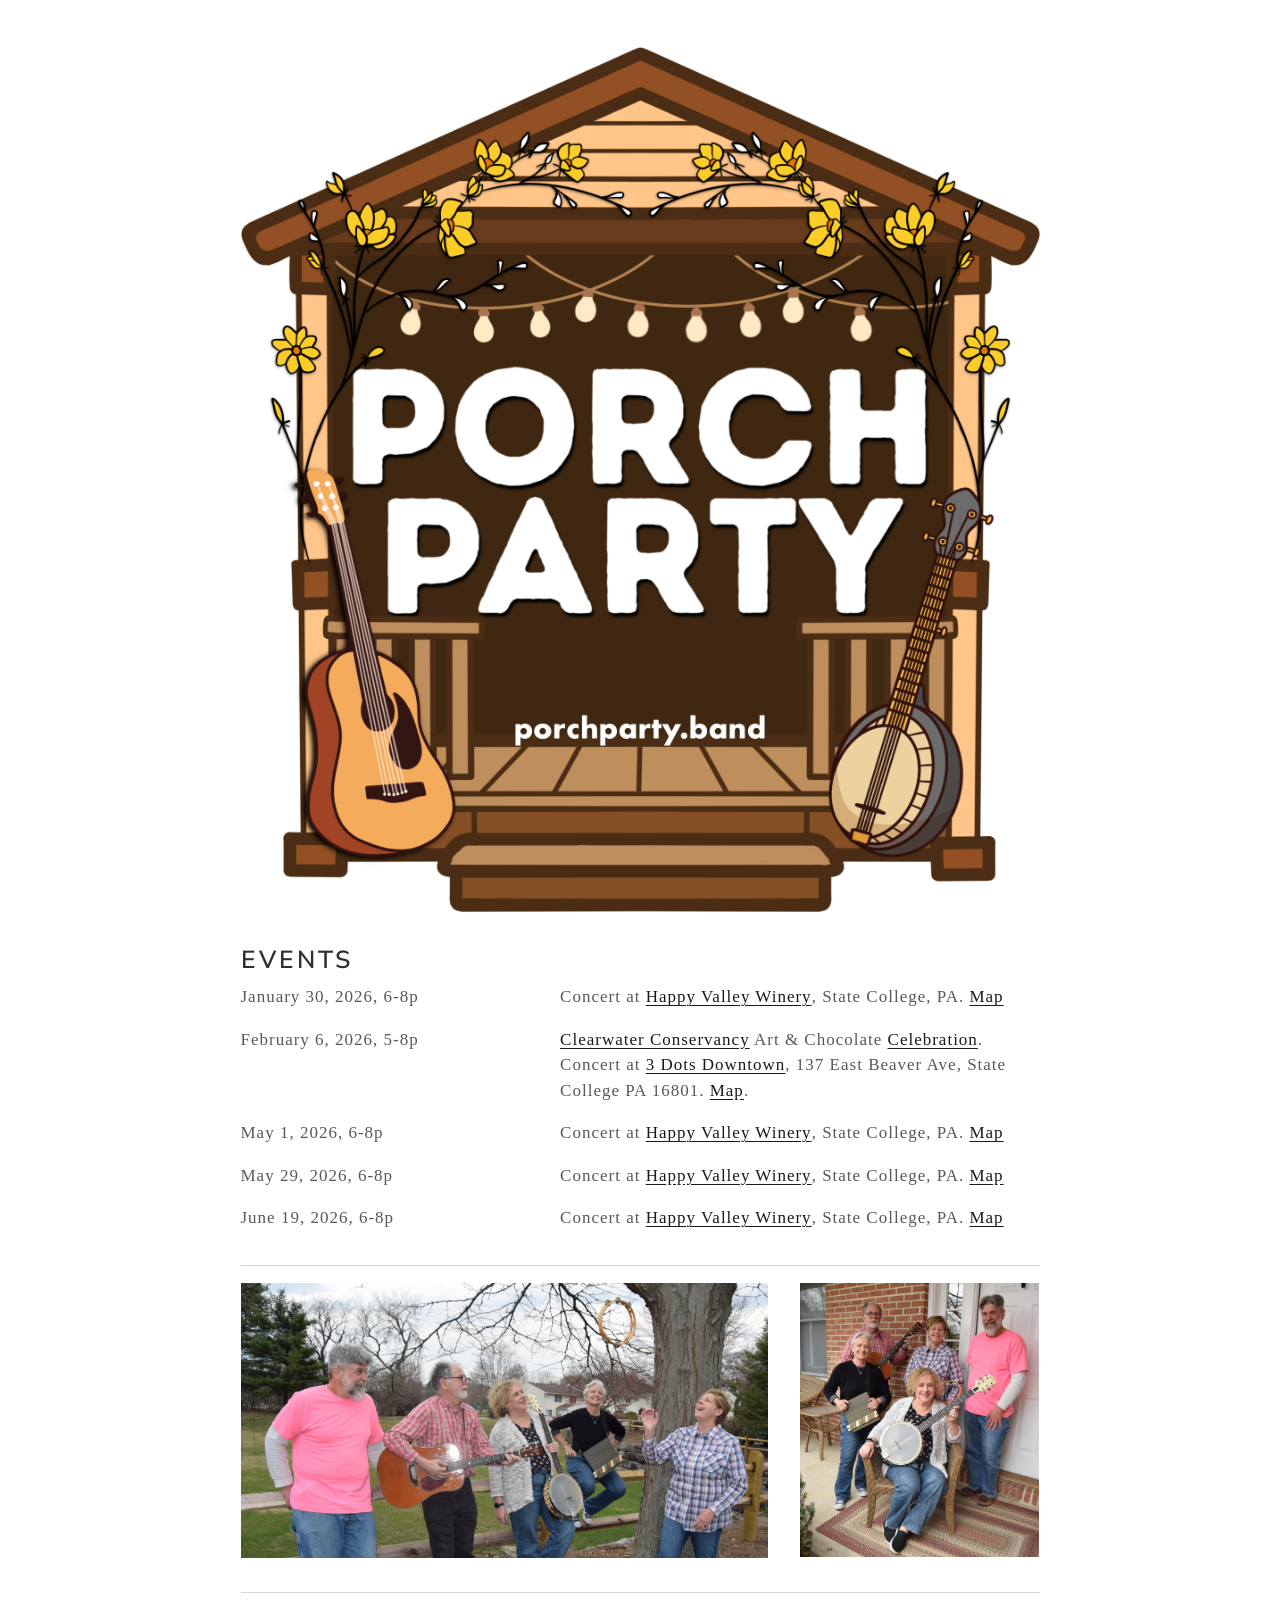
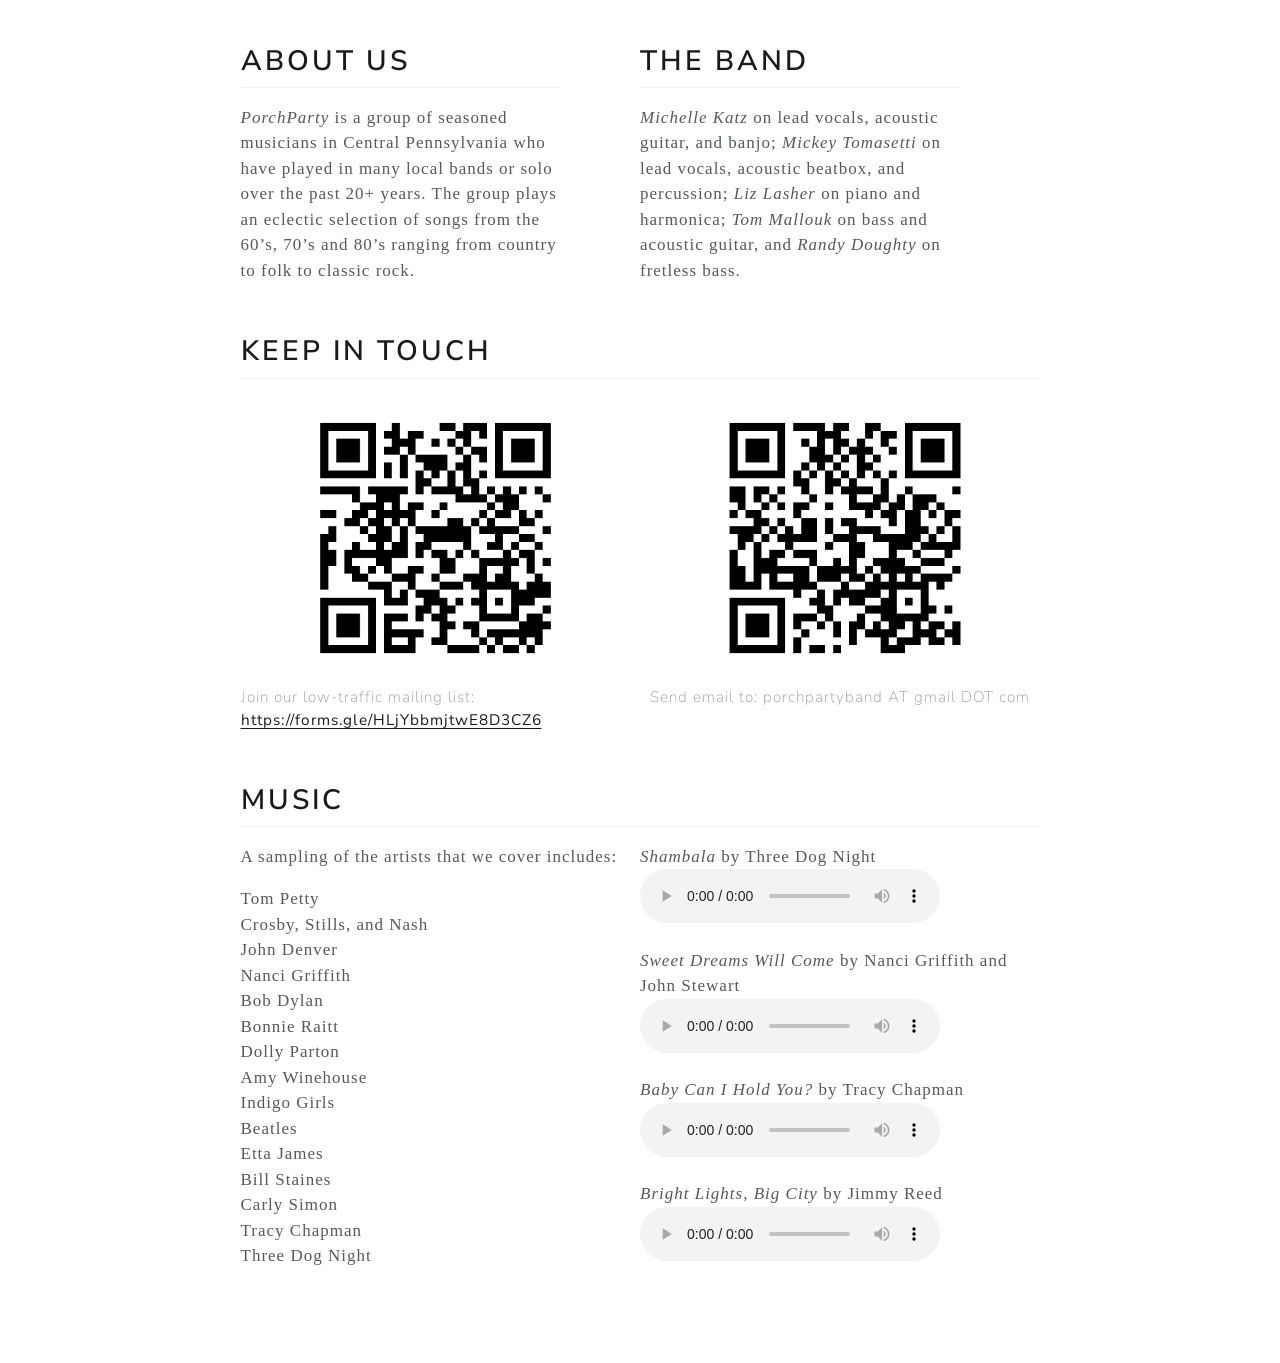
==== commit 45fb3c07: "Update schedule; render." ====
--- a/docs/index.html
+++ b/docs/index.html
@@ -97,18 +97,27 @@
 <!-- Concert at [Happy Valley Winery](https://www.thehappyvalleywinery.com/welcome), State College, PA. [Map](https://maps.app.goo.gl/x447WKWpJtPcogdF6) -->
 <!-- ::: -->
 <!-- :::: -->
-<div class="columns">
-<div class="column" style="width:40%;">
-<p>December 5, 2025, 5:30-8p</p>
-</div><div class="column" style="width:60%;">
-<p><a href="https://www.clearwaterconservancy.org">Clearwater Conservancy</a> Art &amp; Chocolate <a href="https://www.clearwaterconservancy.org/all-events/artandchocolate">Exhibition Opening</a>. Concert at <a href="https://3dotsdowntown.com">3 Dots Downtown</a>, 137 East Beaver Ave, State College PA 16801. <a href="https://maps.app.goo.gl/HcrA3puCaMRdM8PB7">Map</a>.</p>
-</div>
-</div>
+<!-- :::: {.columns} -->
+<!-- ::: {.column width=40%} -->
+<!-- December 5, 2025, 5:30-8p -->
+<!-- ::: -->
+<!-- ::: {.column width=60%} -->
+<!-- [Clearwater Conservancy](https://www.clearwaterconservancy.org) Art & Chocolate [Exhibition Opening](https://www.clearwaterconservancy.org/all-events/artandchocolate). -->
+<!-- Concert at [3 Dots Downtown](https://3dotsdowntown.com), 137 East Beaver Ave, State College PA 16801. [Map](https://maps.app.goo.gl/HcrA3puCaMRdM8PB7). -->
+<!-- ::: -->
+<!-- :::: -->
 <div class="columns">
 <div class="column" style="width:40%;">
 <p>January 30, 2026, 6-8p</p>
 </div><div class="column" style="width:60%;">
 <p>Concert at <a href="https://www.thehappyvalleywinery.com/welcome">Happy Valley Winery</a>, State College, PA. <a href="https://maps.app.goo.gl/x447WKWpJtPcogdF6">Map</a></p>
+</div>
+</div>
+<div class="columns">
+<div class="column" style="width:40%;">
+<p>February 6, 2026, 5-8p</p>
+</div><div class="column" style="width:60%;">
+<p><a href="https://www.clearwaterconservancy.org">Clearwater Conservancy</a> Art &amp; Chocolate <a href="https://www.clearwaterconservancy.org/all-events/artandchocolate">Celebration</a>. Concert at <a href="https://3dotsdowntown.com">3 Dots Downtown</a>, 137 East Beaver Ave, State College PA 16801. <a href="https://maps.app.goo.gl/HcrA3puCaMRdM8PB7">Map</a>.</p>
 </div>
 </div>
 <div class="columns">
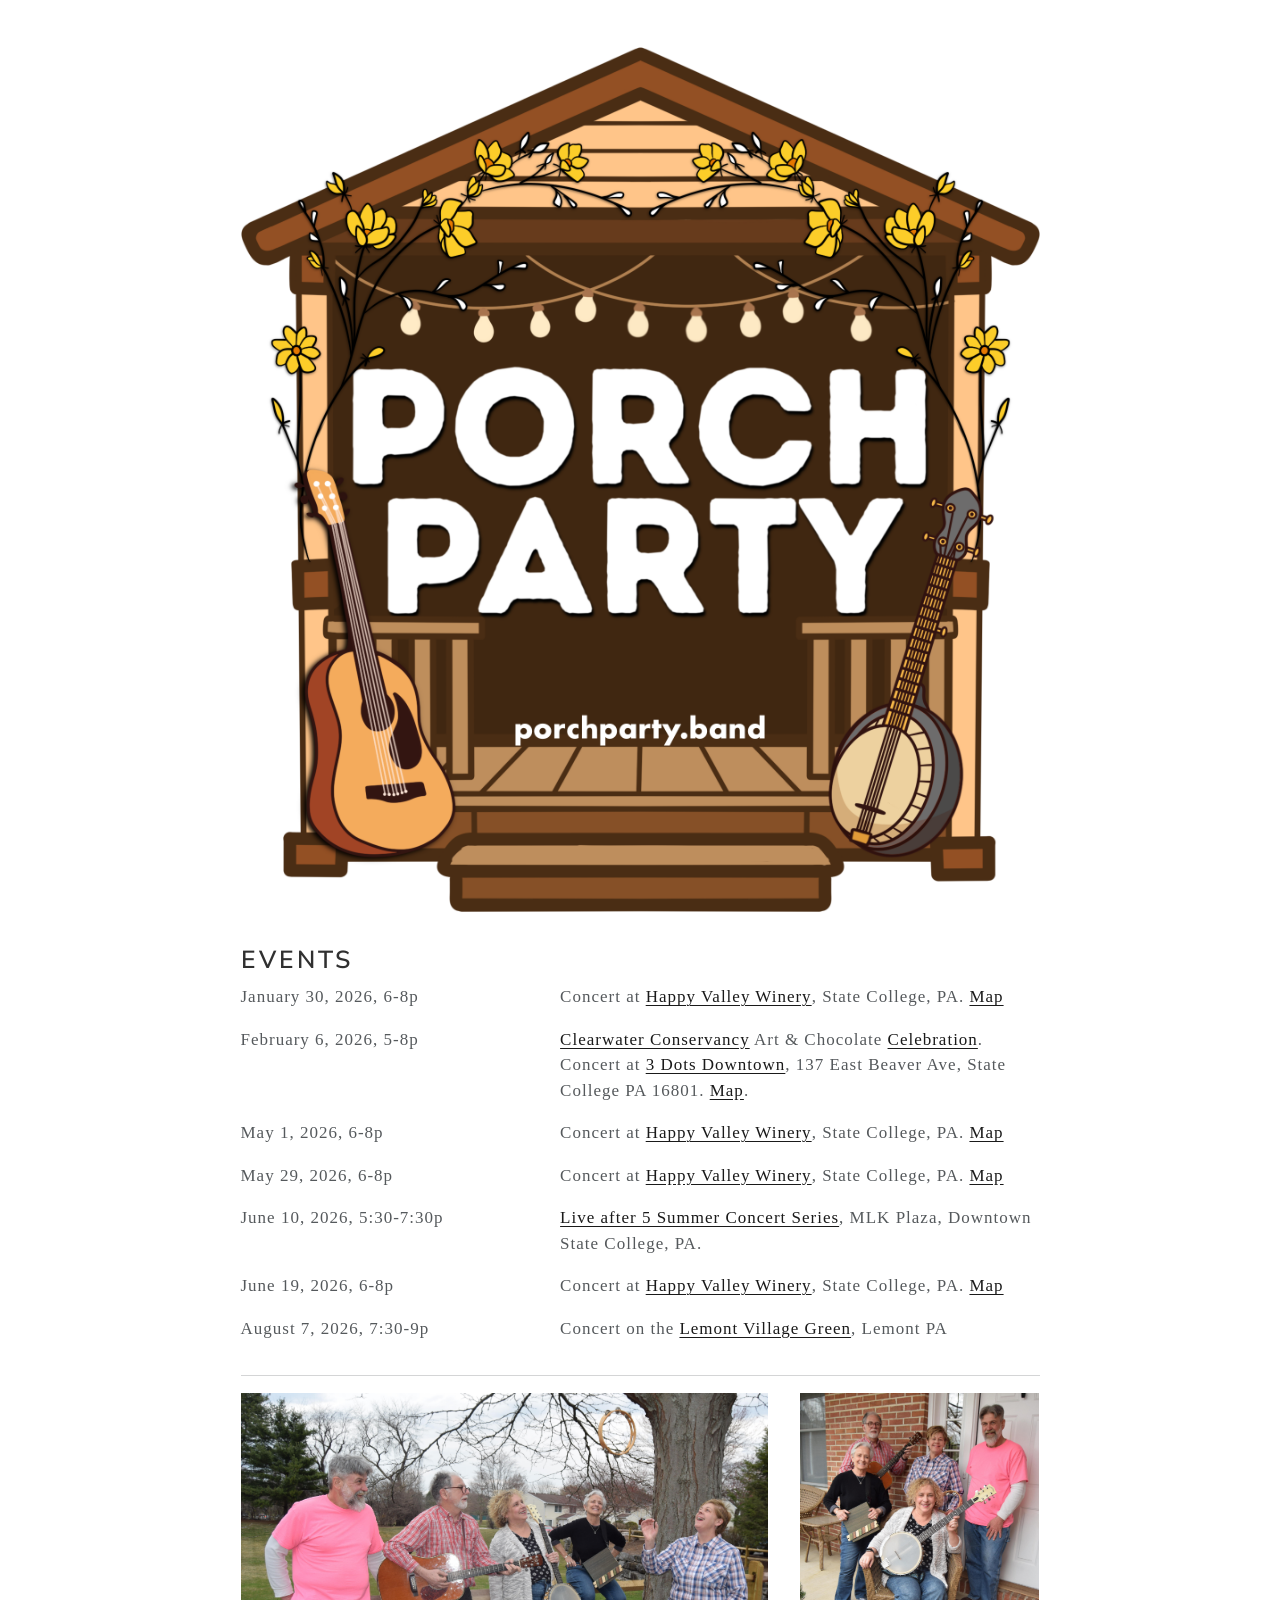
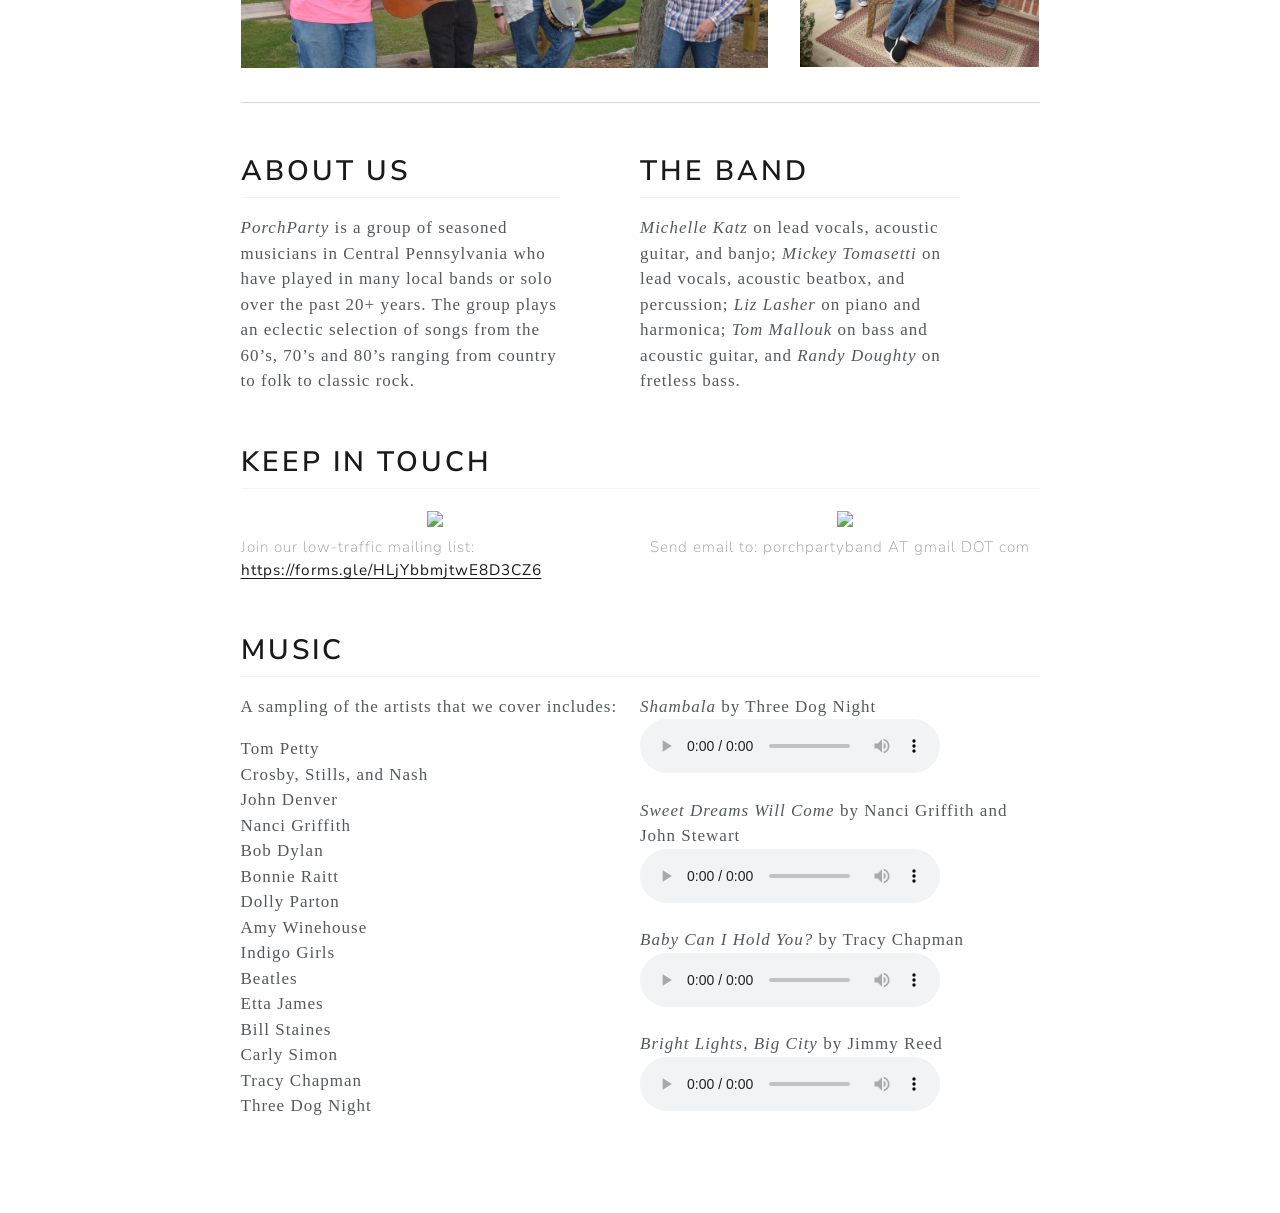
==== commit 0e867309: "Add summer 2026 shows." ====
--- a/docs/index.html
+++ b/docs/index.html
@@ -2,7 +2,7 @@
 <html xmlns="http://www.w3.org/1999/xhtml" lang="en" xml:lang="en"><head>
 
 <meta charset="utf-8">
-<meta name="generator" content="quarto-1.8.24">
+<meta name="generator" content="quarto-1.8.27">
 
 <meta name="viewport" content="width=device-width, initial-scale=1.0, user-scalable=yes">
 
@@ -36,7 +36,7 @@
 <script src="site_libs/quarto-html/tippy.umd.min.js"></script>
 <script src="site_libs/quarto-html/anchor.min.js"></script>
 <link href="site_libs/quarto-html/tippy.css" rel="stylesheet">
-<link href="site_libs/quarto-html/quarto-syntax-highlighting-dc55a5b9e770e841cd82e46aadbfb9b0.css" rel="stylesheet" id="quarto-text-highlighting-styles">
+<link href="site_libs/quarto-html/quarto-syntax-highlighting-ed96de9b727972fe78a7b5d16c58bf87.css" rel="stylesheet" id="quarto-text-highlighting-styles">
 <script src="site_libs/bootstrap/bootstrap.min.js"></script>
 <link href="site_libs/bootstrap/bootstrap-icons.css" rel="stylesheet">
 <link href="site_libs/bootstrap/bootstrap-26827f95213357c060b998e0666f8ebe.min.css" rel="stylesheet" append-hash="true" id="quarto-bootstrap" data-mode="light">
@@ -144,9 +144,23 @@
 <!-- :::: -->
 <div class="columns">
 <div class="column" style="width:40%;">
+<p>June 10, 2026, 5:30-7:30p</p>
+</div><div class="column" style="width:60%;">
+<p><a href="https://downtownstatecollege.com/live-after-5-2/">Live after 5 Summer Concert Series</a>, MLK Plaza, Downtown State College, PA.</p>
+</div>
+</div>
+<div class="columns">
+<div class="column" style="width:40%;">
 <p>June 19, 2026, 6-8p</p>
 </div><div class="column" style="width:60%;">
 <p>Concert at <a href="https://www.thehappyvalleywinery.com/welcome">Happy Valley Winery</a>, State College, PA. <a href="https://maps.app.goo.gl/x447WKWpJtPcogdF6">Map</a></p>
+</div>
+</div>
+<div class="columns">
+<div class="column" style="width:40%;">
+<p>August 7, 2026, 7:30-9p</p>
+</div><div class="column" style="width:60%;">
+<p>Concert on the <a href="https://www.lemontvillage.org/related/concerts-on-the-village-green">Lemont Village Green</a>, Lemont PA</p>
 </div>
 </div>
 <!-- ## Past events -->
--- a/docs/site_libs/quarto-html/quarto-syntax-highlighting-ed96de9b727972fe78a7b5d16c58bf87.css
+++ b/docs/site_libs/quarto-html/quarto-syntax-highlighting-ed96de9b727972fe78a7b5d16c58bf87.css
@@ -0,0 +1,236 @@
+/* quarto syntax highlight colors */
+:root {
+  --quarto-hl-ot-color: #003B4F;
+  --quarto-hl-at-color: #657422;
+  --quarto-hl-ss-color: #20794D;
+  --quarto-hl-an-color: #5E5E5E;
+  --quarto-hl-fu-color: #4758AB;
+  --quarto-hl-st-color: #20794D;
+  --quarto-hl-cf-color: #003B4F;
+  --quarto-hl-op-color: #5E5E5E;
+  --quarto-hl-er-color: #AD0000;
+  --quarto-hl-bn-color: #AD0000;
+  --quarto-hl-al-color: #AD0000;
+  --quarto-hl-va-color: #111111;
+  --quarto-hl-bu-color: inherit;
+  --quarto-hl-ex-color: inherit;
+  --quarto-hl-pp-color: #AD0000;
+  --quarto-hl-in-color: #5E5E5E;
+  --quarto-hl-vs-color: #20794D;
+  --quarto-hl-wa-color: #5E5E5E;
+  --quarto-hl-do-color: #5E5E5E;
+  --quarto-hl-im-color: #00769E;
+  --quarto-hl-ch-color: #20794D;
+  --quarto-hl-dt-color: #AD0000;
+  --quarto-hl-fl-color: #AD0000;
+  --quarto-hl-co-color: #5E5E5E;
+  --quarto-hl-cv-color: #5E5E5E;
+  --quarto-hl-cn-color: #8f5902;
+  --quarto-hl-sc-color: #5E5E5E;
+  --quarto-hl-dv-color: #AD0000;
+  --quarto-hl-kw-color: #003B4F;
+}
+
+/* other quarto variables */
+:root {
+  --quarto-font-monospace: SFMono-Regular, Menlo, Monaco, Consolas, "Liberation Mono", "Courier New", monospace;
+}
+
+/* syntax highlight based on Pandoc's rules */
+pre > code.sourceCode > span {
+  color: #003B4F;
+}
+
+code.sourceCode > span {
+  color: #003B4F;
+}
+
+div.sourceCode,
+div.sourceCode pre.sourceCode {
+  color: #003B4F;
+}
+
+/* Normal */
+code span {
+  color: #003B4F;
+}
+
+/* Alert */
+code span.al {
+  color: #AD0000;
+  font-style: inherit;
+}
+
+/* Annotation */
+code span.an {
+  color: #5E5E5E;
+  font-style: inherit;
+}
+
+/* Attribute */
+code span.at {
+  color: #657422;
+  font-style: inherit;
+}
+
+/* BaseN */
+code span.bn {
+  color: #AD0000;
+  font-style: inherit;
+}
+
+/* BuiltIn */
+code span.bu {
+  font-style: inherit;
+}
+
+/* ControlFlow */
+code span.cf {
+  color: #003B4F;
+  font-weight: bold;
+  font-style: inherit;
+}
+
+/* Char */
+code span.ch {
+  color: #20794D;
+  font-style: inherit;
+}
+
+/* Constant */
+code span.cn {
+  color: #8f5902;
+  font-style: inherit;
+}
+
+/* Comment */
+code span.co {
+  color: #5E5E5E;
+  font-style: inherit;
+}
+
+/* CommentVar */
+code span.cv {
+  color: #5E5E5E;
+  font-style: italic;
+}
+
+/* Documentation */
+code span.do {
+  color: #5E5E5E;
+  font-style: italic;
+}
+
+/* DataType */
+code span.dt {
+  color: #AD0000;
+  font-style: inherit;
+}
+
+/* DecVal */
+code span.dv {
+  color: #AD0000;
+  font-style: inherit;
+}
+
+/* Error */
+code span.er {
+  color: #AD0000;
+  font-style: inherit;
+}
+
+/* Extension */
+code span.ex {
+  font-style: inherit;
+}
+
+/* Float */
+code span.fl {
+  color: #AD0000;
+  font-style: inherit;
+}
+
+/* Function */
+code span.fu {
+  color: #4758AB;
+  font-style: inherit;
+}
+
+/* Import */
+code span.im {
+  color: #00769E;
+  font-style: inherit;
+}
+
+/* Information */
+code span.in {
+  color: #5E5E5E;
+  font-style: inherit;
+}
+
+/* Keyword */
+code span.kw {
+  color: #003B4F;
+  font-weight: bold;
+  font-style: inherit;
+}
+
+/* Operator */
+code span.op {
+  color: #5E5E5E;
+  font-style: inherit;
+}
+
+/* Other */
+code span.ot {
+  color: #003B4F;
+  font-style: inherit;
+}
+
+/* Preprocessor */
+code span.pp {
+  color: #AD0000;
+  font-style: inherit;
+}
+
+/* SpecialChar */
+code span.sc {
+  color: #5E5E5E;
+  font-style: inherit;
+}
+
+/* SpecialString */
+code span.ss {
+  color: #20794D;
+  font-style: inherit;
+}
+
+/* String */
+code span.st {
+  color: #20794D;
+  font-style: inherit;
+}
+
+/* Variable */
+code span.va {
+  color: #111111;
+  font-style: inherit;
+}
+
+/* VerbatimString */
+code span.vs {
+  color: #20794D;
+  font-style: inherit;
+}
+
+/* Warning */
+code span.wa {
+  color: #5E5E5E;
+  font-style: italic;
+}
+
+.prevent-inlining {
+  content: "</";
+}
+
+/*# sourceMappingURL=0920dd6d7437995b8cdf7429764427b1.css.map */
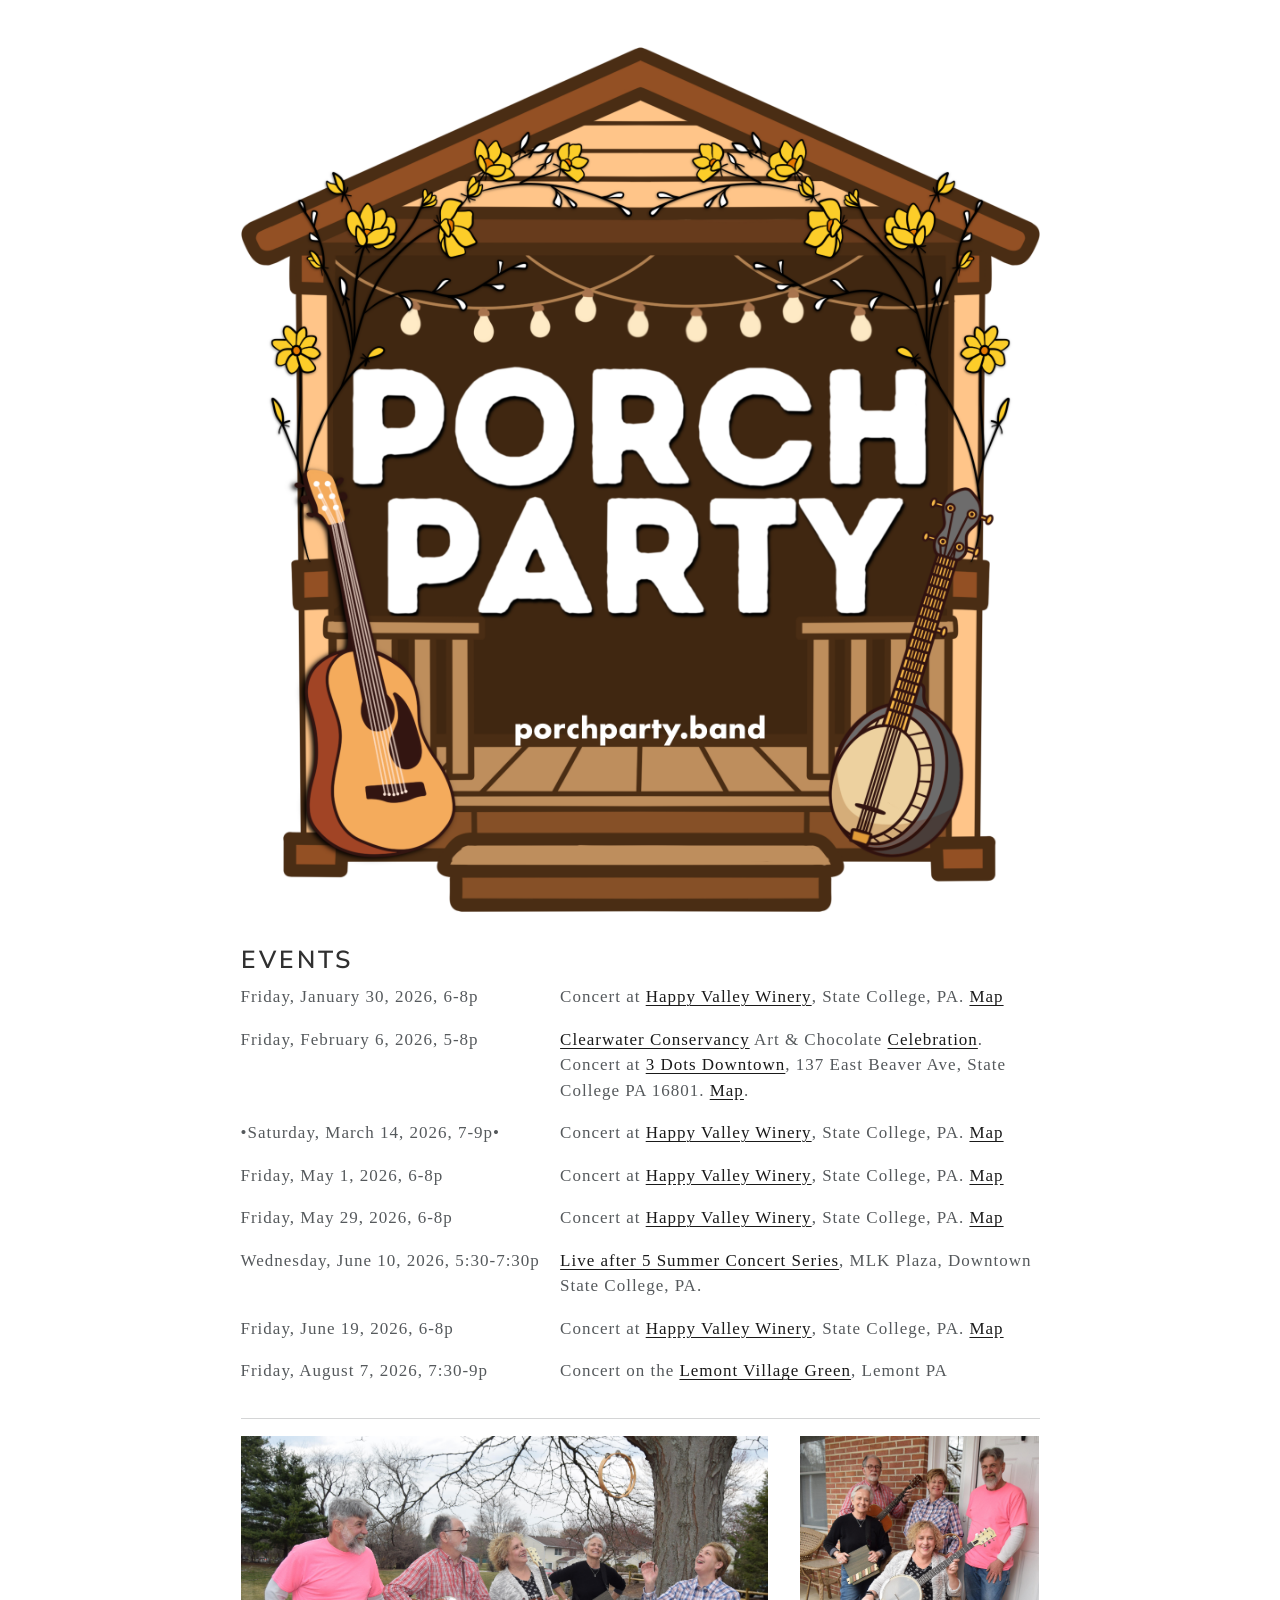
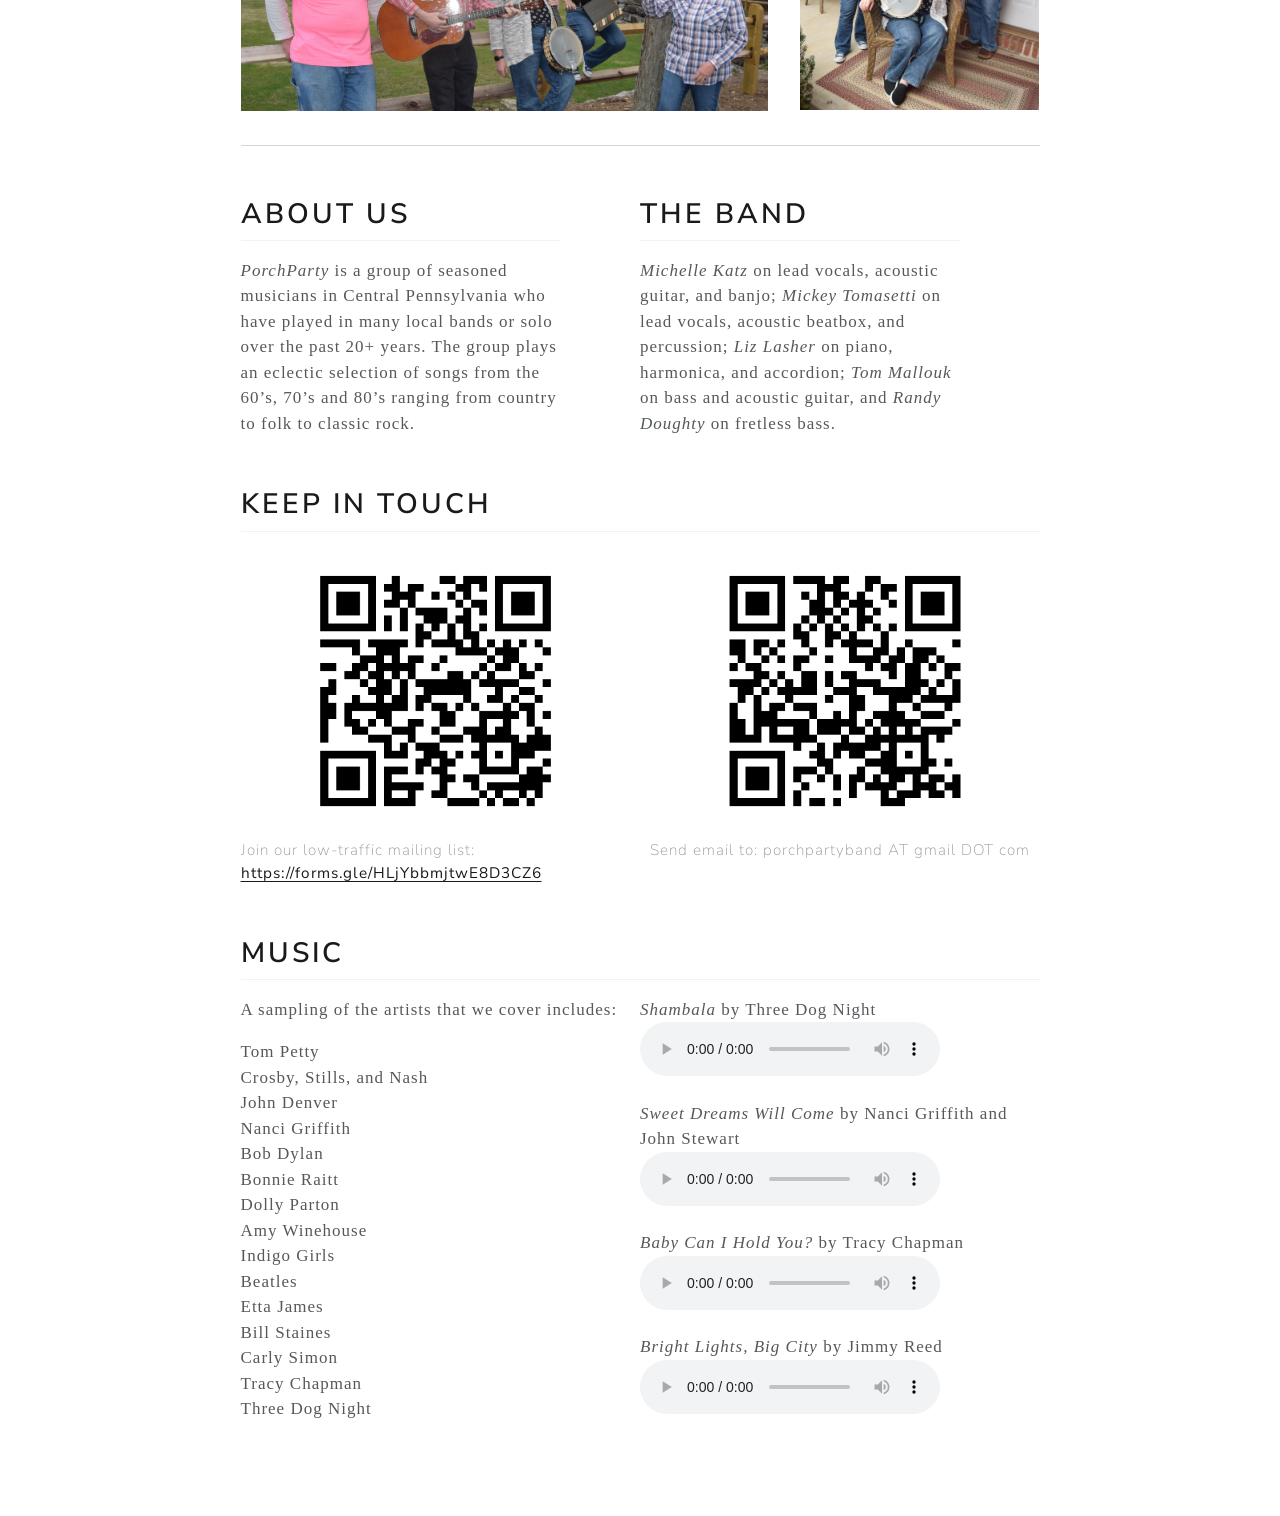
==== commit 960c2009: "Add new gigs, Liz accordion, days of the week." ====
--- a/docs/index.html
+++ b/docs/index.html
@@ -108,32 +108,39 @@
 <!-- :::: -->
 <div class="columns">
 <div class="column" style="width:40%;">
-<p>January 30, 2026, 6-8p</p>
+<p>Friday, January 30, 2026, 6-8p</p>
 </div><div class="column" style="width:60%;">
 <p>Concert at <a href="https://www.thehappyvalleywinery.com/welcome">Happy Valley Winery</a>, State College, PA. <a href="https://maps.app.goo.gl/x447WKWpJtPcogdF6">Map</a></p>
 </div>
 </div>
 <div class="columns">
 <div class="column" style="width:40%;">
-<p>February 6, 2026, 5-8p</p>
+<p>Friday, February 6, 2026, 5-8p</p>
 </div><div class="column" style="width:60%;">
 <p><a href="https://www.clearwaterconservancy.org">Clearwater Conservancy</a> Art &amp; Chocolate <a href="https://www.clearwaterconservancy.org/all-events/artandchocolate">Celebration</a>. Concert at <a href="https://3dotsdowntown.com">3 Dots Downtown</a>, 137 East Beaver Ave, State College PA 16801. <a href="https://maps.app.goo.gl/HcrA3puCaMRdM8PB7">Map</a>.</p>
 </div>
 </div>
 <div class="columns">
 <div class="column" style="width:40%;">
-<p>May 1, 2026, 6-8p</p>
+<p>•Saturday, March 14, 2026, 7-9p•</p>
 </div><div class="column" style="width:60%;">
 <p>Concert at <a href="https://www.thehappyvalleywinery.com/welcome">Happy Valley Winery</a>, State College, PA. <a href="https://maps.app.goo.gl/x447WKWpJtPcogdF6">Map</a></p>
 </div>
 </div>
 <div class="columns">
 <div class="column" style="width:40%;">
-<p>May 29, 2026, 6-8p</p>
+<p>Friday, May 1, 2026, 6-8p</p>
 </div><div class="column" style="width:60%;">
 <p>Concert at <a href="https://www.thehappyvalleywinery.com/welcome">Happy Valley Winery</a>, State College, PA. <a href="https://maps.app.goo.gl/x447WKWpJtPcogdF6">Map</a></p>
 </div>
 </div>
+<div class="columns">
+<div class="column" style="width:40%;">
+<p>Friday, May 29, 2026, 6-8p</p>
+</div><div class="column" style="width:60%;">
+<p>Concert at <a href="https://www.thehappyvalleywinery.com/welcome">Happy Valley Winery</a>, State College, PA. <a href="https://maps.app.goo.gl/x447WKWpJtPcogdF6">Map</a></p>
+</div>
+</div>
 <!-- :::: {.columns} -->
 <!-- ::: {.column width=40%} -->
 <!-- June 5, 2026, 6-8p -->
@@ -144,21 +151,29 @@
 <!-- :::: -->
 <div class="columns">
 <div class="column" style="width:40%;">
-<p>June 10, 2026, 5:30-7:30p</p>
+<p>Wednesday, June 10, 2026, 5:30-7:30p</p>
 </div><div class="column" style="width:60%;">
 <p><a href="https://downtownstatecollege.com/live-after-5-2/">Live after 5 Summer Concert Series</a>, MLK Plaza, Downtown State College, PA.</p>
 </div>
 </div>
-<div class="columns">
-<div class="column" style="width:40%;">
-<p>June 19, 2026, 6-8p</p>
+<!-- :::: {.columns} -->
+<!-- ::: {.column width=40%} -->
+<!-- Saturday, June 13, 2026, 1-4p -->
+<!-- ::: -->
+<!-- ::: {.column width=60%} -->
+<!-- [State College Pride](https://www.facebook.com/StateCollegeCom/posts/the-annual-event-now-in-its-sixth-year-is-set-for-june-13/1447254190739651/), Sidney Friedman Park, Downtown State College, PA. [Map](https://www.google.com/maps/place/Sidney+Friedman+Park/@40.7917101,-77.8598275,17z/data=!3m1!4b1!4m6!3m5!1s0x89cea8a283afbe5b:0xa5f950bae6ebb12!8m2!3d40.7917101!4d-77.8598275!16s%2Fg%2F1txy39mm!5m1!1e4?entry=ttu&g_ep=EgoyMDI2MDIxOC4wIKXMDSoASAFQAw%3D%3D) -->
+<!-- ::: -->
+<!-- :::: -->
+<div class="columns">
+<div class="column" style="width:40%;">
+<p>Friday, June 19, 2026, 6-8p</p>
 </div><div class="column" style="width:60%;">
 <p>Concert at <a href="https://www.thehappyvalleywinery.com/welcome">Happy Valley Winery</a>, State College, PA. <a href="https://maps.app.goo.gl/x447WKWpJtPcogdF6">Map</a></p>
 </div>
 </div>
 <div class="columns">
 <div class="column" style="width:40%;">
-<p>August 7, 2026, 7:30-9p</p>
+<p>Friday, August 7, 2026, 7:30-9p</p>
 </div><div class="column" style="width:60%;">
 <p>Concert on the <a href="https://www.lemontvillage.org/related/concerts-on-the-village-green">Lemont Village Green</a>, Lemont PA</p>
 </div>
@@ -225,7 +240,7 @@
 </div><div class="column" style="width:40%;">
 <section id="the-band" class="level2">
 <h2 class="anchored" data-anchor-id="the-band">The band</h2>
-<p><em>Michelle Katz</em> on lead vocals, acoustic guitar, and banjo; <em>Mickey Tomasetti</em> on lead vocals, acoustic beatbox, and percussion; <em>Liz Lasher</em> on piano and harmonica; <em>Tom Mallouk</em> on bass and acoustic guitar, and <em>Randy Doughty</em> on fretless bass.</p>
+<p><em>Michelle Katz</em> on lead vocals, acoustic guitar, and banjo; <em>Mickey Tomasetti</em> on lead vocals, acoustic beatbox, and percussion; <em>Liz Lasher</em> on piano, harmonica, and accordion; <em>Tom Mallouk</em> on bass and acoustic guitar, and <em>Randy Doughty</em> on fretless bass.</p>
 </section>
 </div>
 </div>
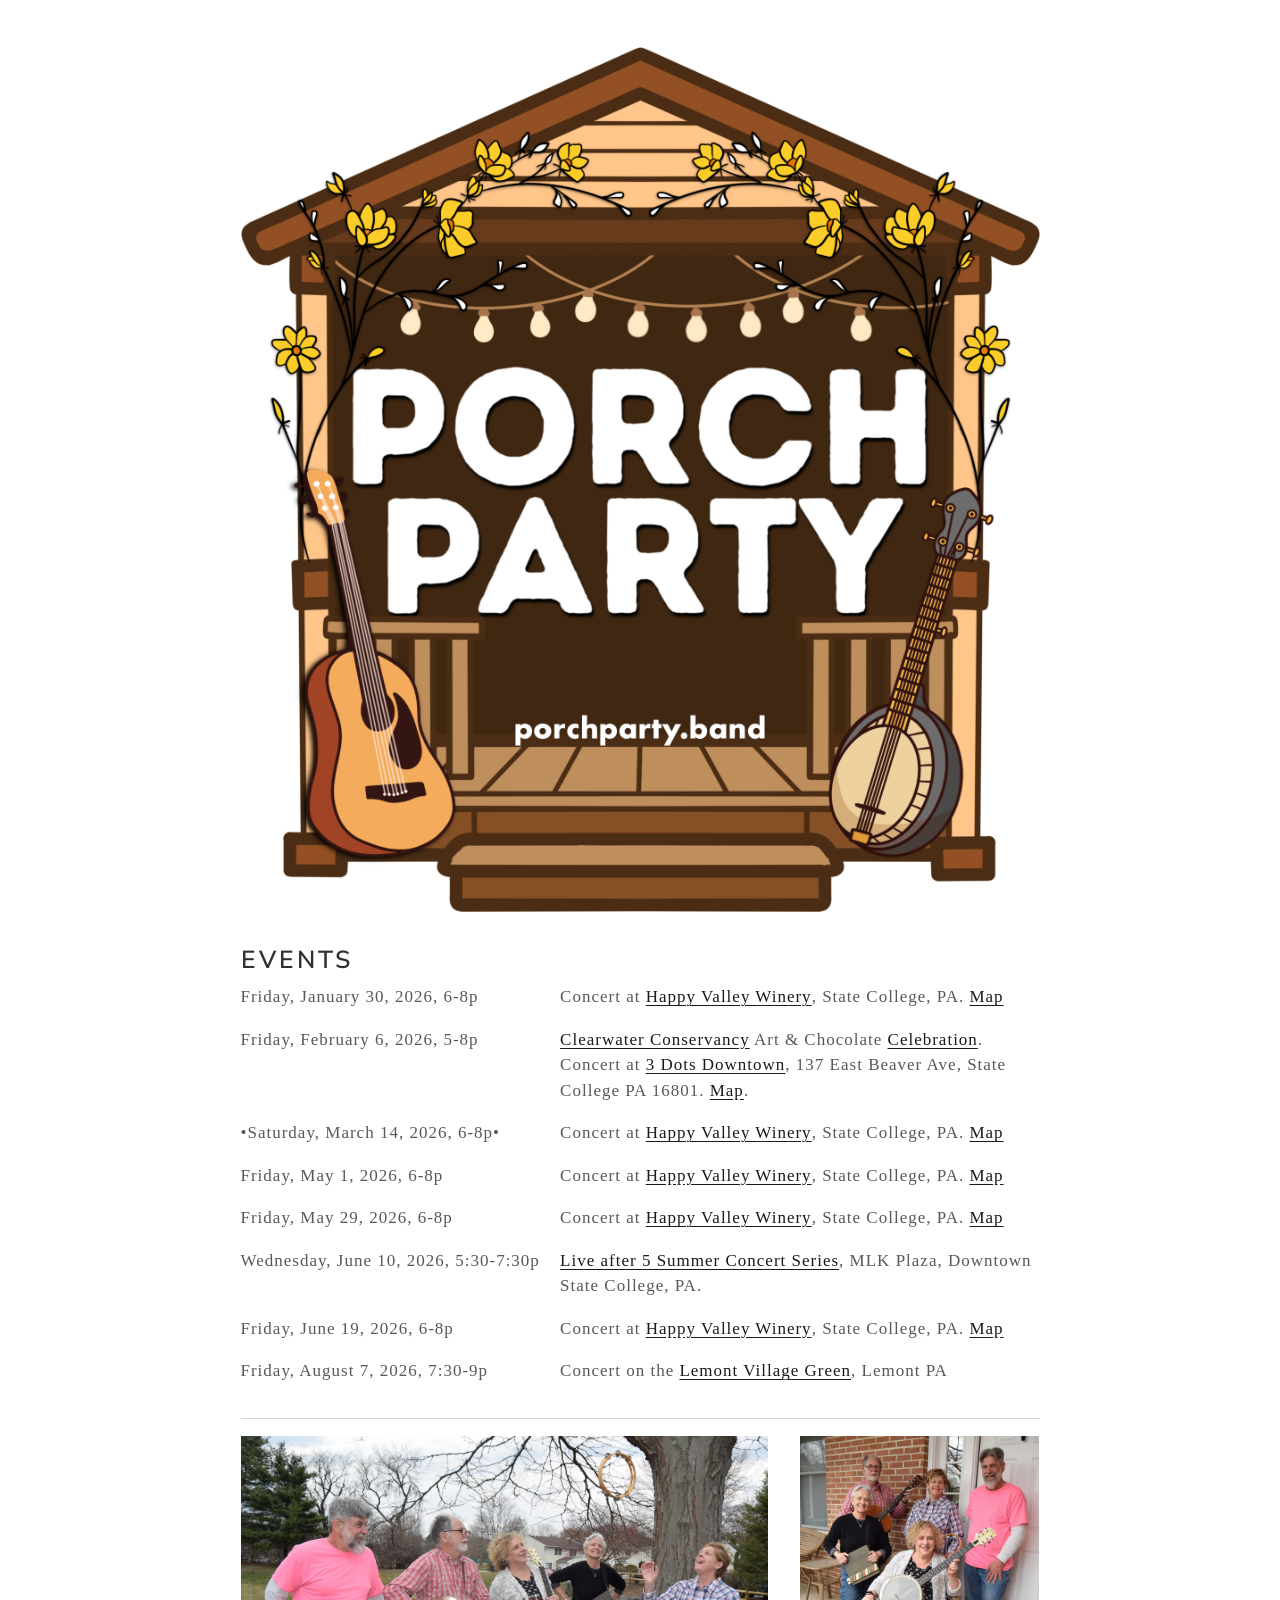
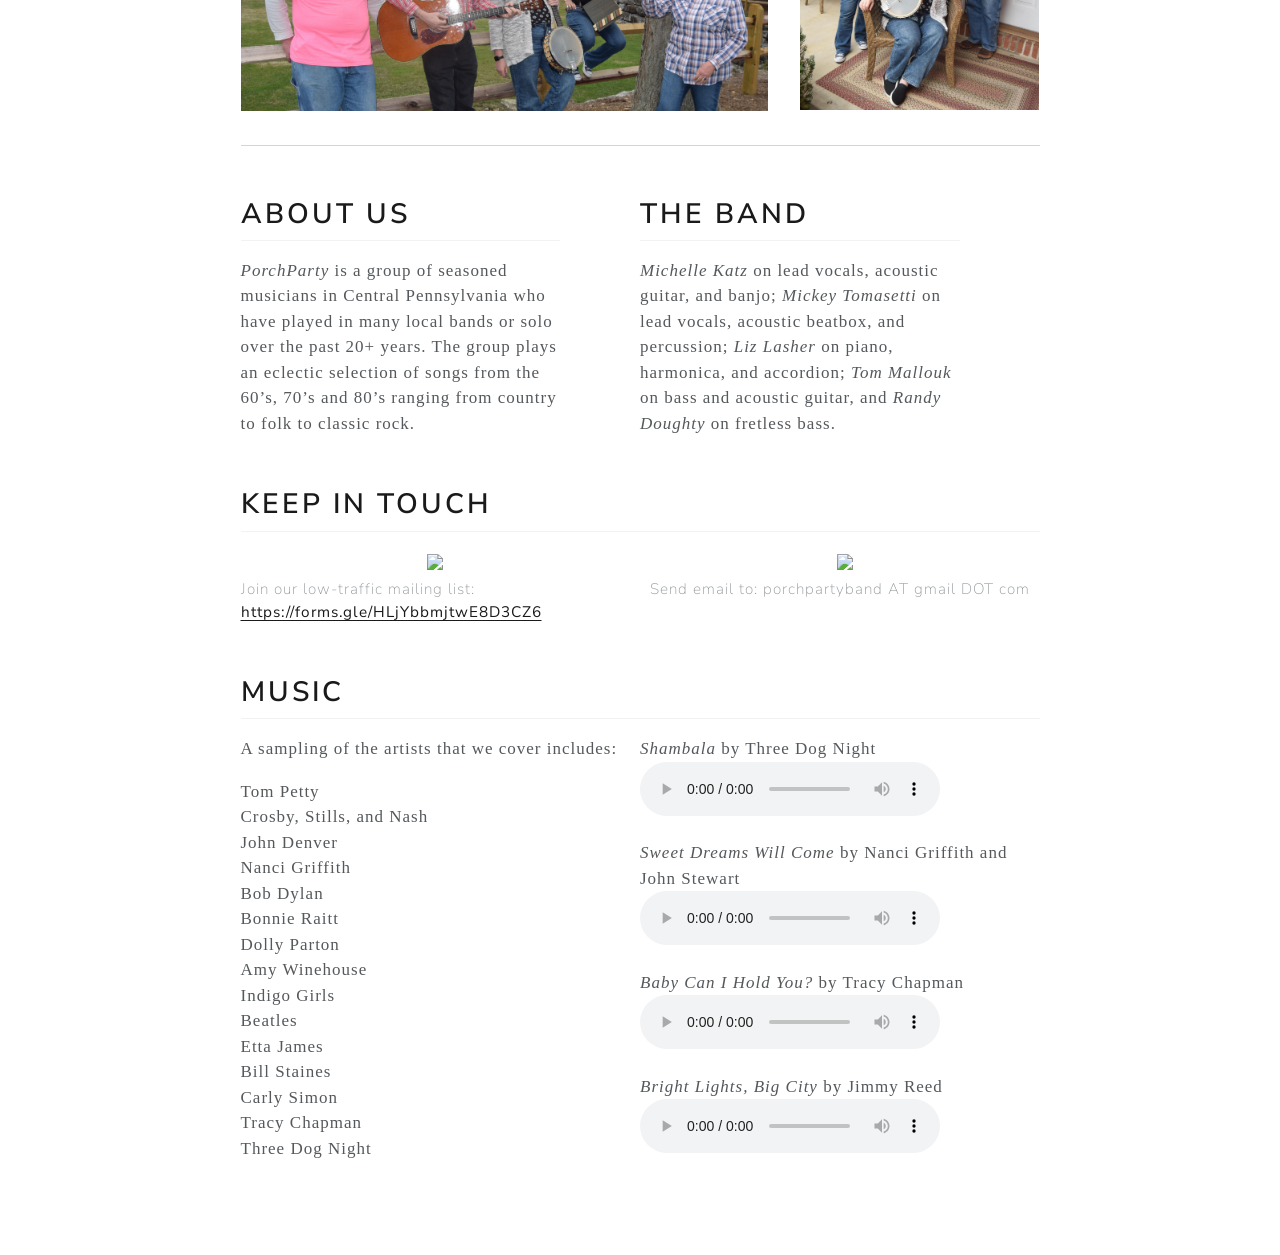
==== commit 8bf2a27d: "Fix 3/14 time." ====
--- a/docs/index.html
+++ b/docs/index.html
@@ -122,7 +122,7 @@
 </div>
 <div class="columns">
 <div class="column" style="width:40%;">
-<p>•Saturday, March 14, 2026, 7-9p•</p>
+<p>•Saturday, March 14, 2026, 6-8p•</p>
 </div><div class="column" style="width:60%;">
 <p>Concert at <a href="https://www.thehappyvalleywinery.com/welcome">Happy Valley Winery</a>, State College, PA. <a href="https://maps.app.goo.gl/x447WKWpJtPcogdF6">Map</a></p>
 </div>
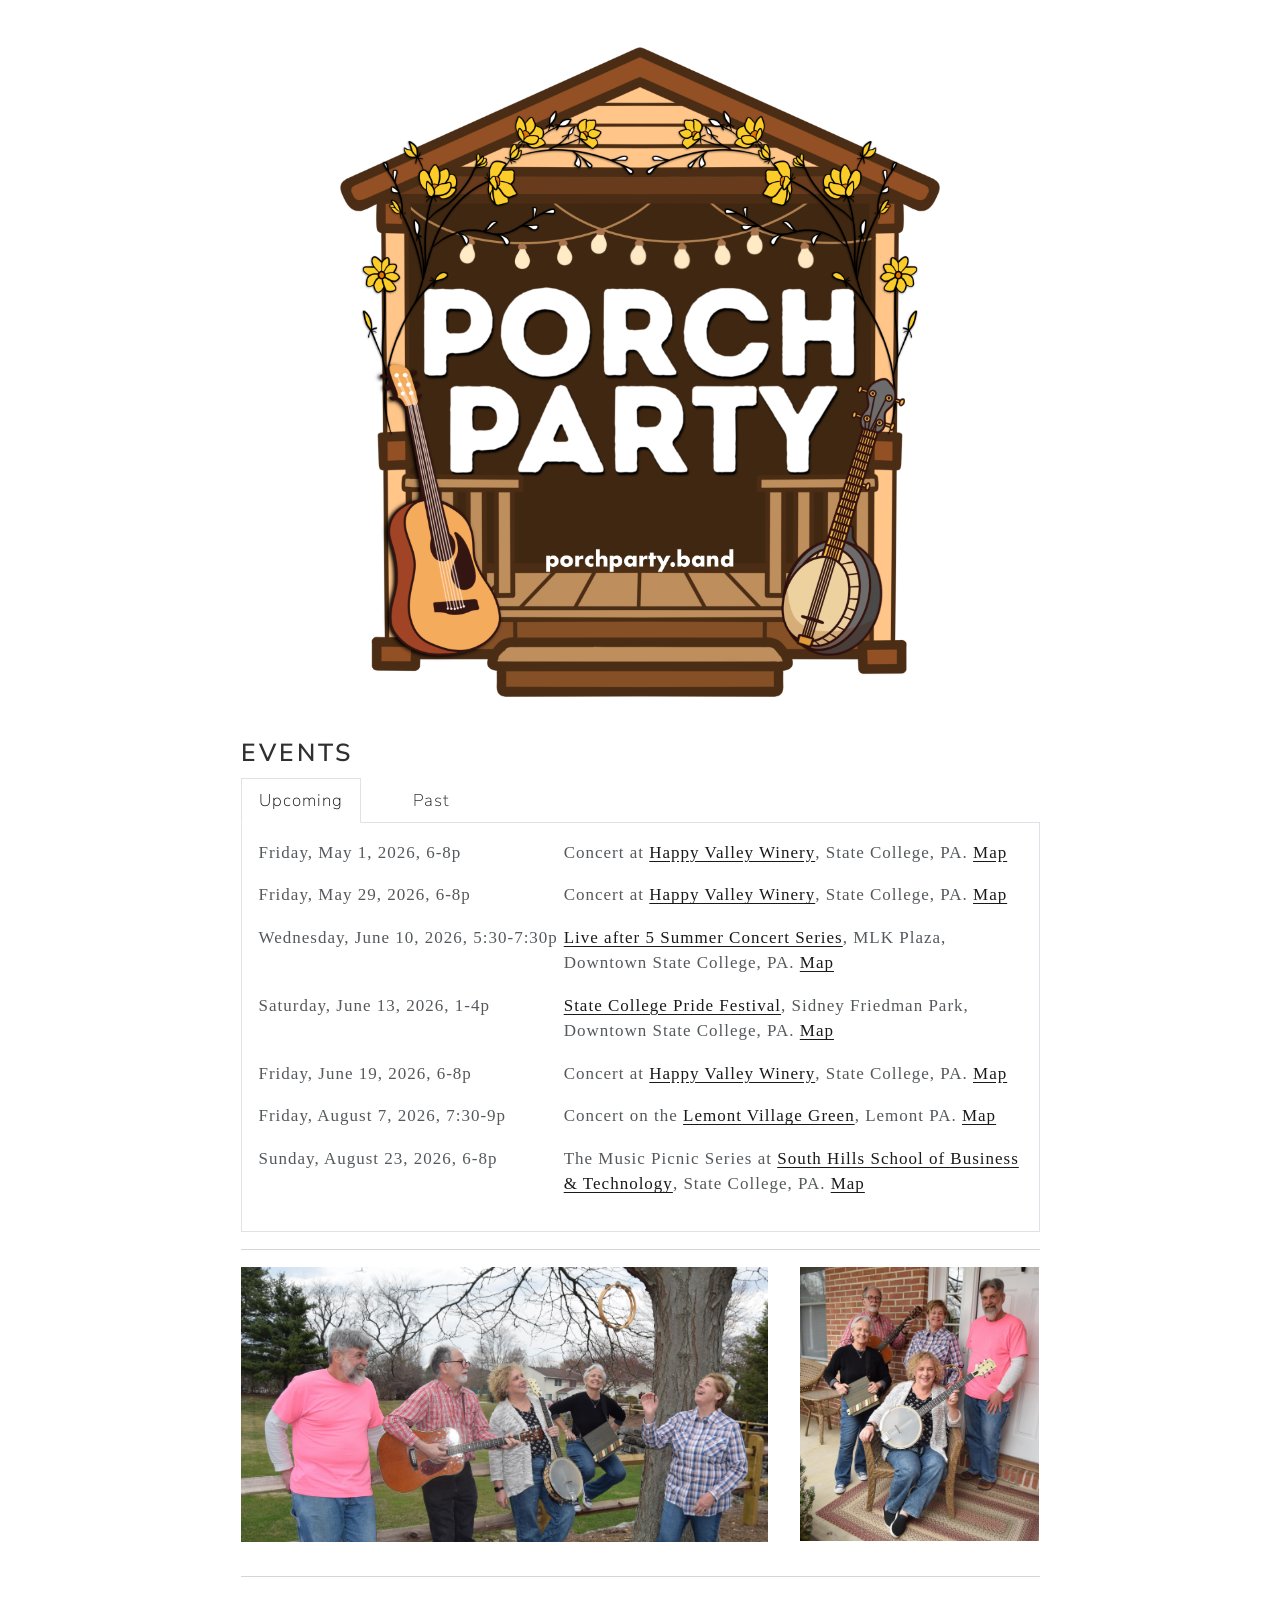
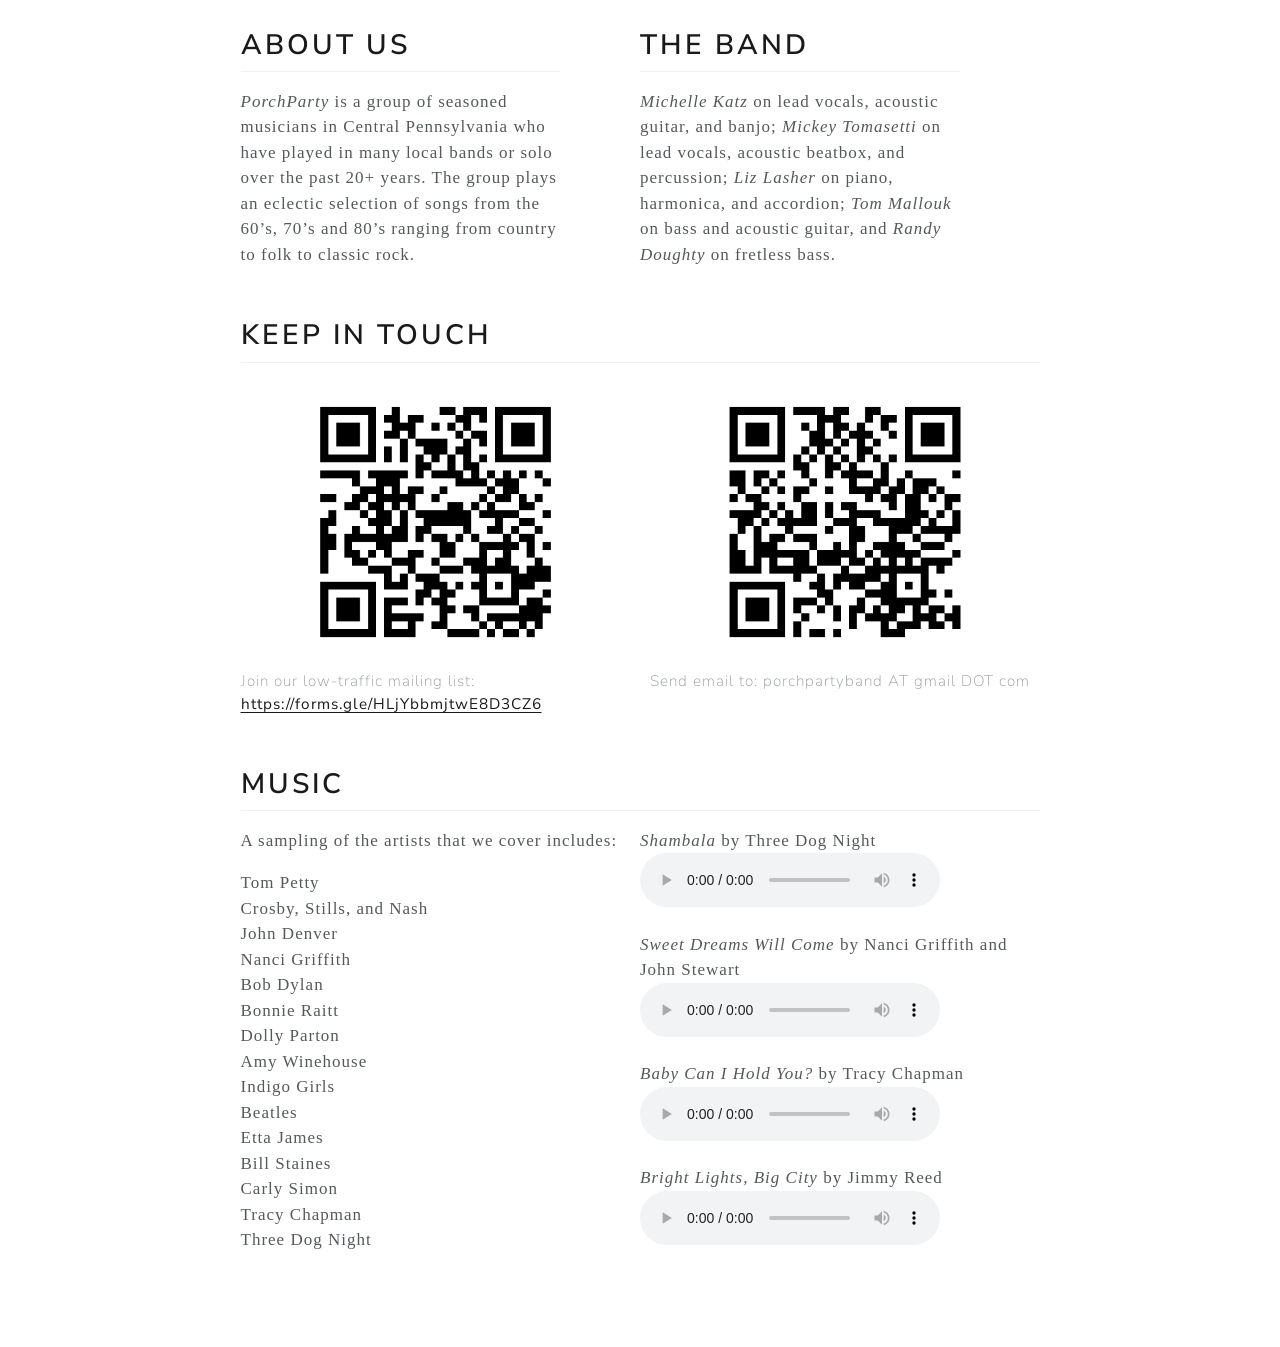
==== commit 2a53fd90: "Update dates; create tabset for past dates." ====
--- a/docs/index.html
+++ b/docs/index.html
@@ -86,47 +86,17 @@
 
 
 
-<p><img src="include/img/porch_party_final_decision_Sticker.png" class="img-fluid"></p>
+<div class="quarto-figure quarto-figure-center">
+<figure class="figure">
+<p><img src="include/img/porch_party_final_decision_Sticker.png" class="img-fluid quarto-figure quarto-figure-center figure-img" width="600"></p>
+</figure>
+</div>
 <section id="events" class="level3">
 <h3 class="anchored" data-anchor-id="events">Events</h3>
-<!-- :::: {.columns} -->
-<!-- ::: {.column width=40%} -->
-<!-- November 15, 2025, 7-9p -->
-<!-- ::: -->
-<!-- ::: {.column width=60%} -->
-<!-- Concert at [Happy Valley Winery](https://www.thehappyvalleywinery.com/welcome), State College, PA. [Map](https://maps.app.goo.gl/x447WKWpJtPcogdF6) -->
-<!-- ::: -->
-<!-- :::: -->
-<!-- :::: {.columns} -->
-<!-- ::: {.column width=40%} -->
-<!-- December 5, 2025, 5:30-8p -->
-<!-- ::: -->
-<!-- ::: {.column width=60%} -->
-<!-- [Clearwater Conservancy](https://www.clearwaterconservancy.org) Art & Chocolate [Exhibition Opening](https://www.clearwaterconservancy.org/all-events/artandchocolate). -->
-<!-- Concert at [3 Dots Downtown](https://3dotsdowntown.com), 137 East Beaver Ave, State College PA 16801. [Map](https://maps.app.goo.gl/HcrA3puCaMRdM8PB7). -->
-<!-- ::: -->
-<!-- :::: -->
-<div class="columns">
-<div class="column" style="width:40%;">
-<p>Friday, January 30, 2026, 6-8p</p>
-</div><div class="column" style="width:60%;">
-<p>Concert at <a href="https://www.thehappyvalleywinery.com/welcome">Happy Valley Winery</a>, State College, PA. <a href="https://maps.app.goo.gl/x447WKWpJtPcogdF6">Map</a></p>
-</div>
-</div>
-<div class="columns">
-<div class="column" style="width:40%;">
-<p>Friday, February 6, 2026, 5-8p</p>
-</div><div class="column" style="width:60%;">
-<p><a href="https://www.clearwaterconservancy.org">Clearwater Conservancy</a> Art &amp; Chocolate <a href="https://www.clearwaterconservancy.org/all-events/artandchocolate">Celebration</a>. Concert at <a href="https://3dotsdowntown.com">3 Dots Downtown</a>, 137 East Beaver Ave, State College PA 16801. <a href="https://maps.app.goo.gl/HcrA3puCaMRdM8PB7">Map</a>.</p>
-</div>
-</div>
-<div class="columns">
-<div class="column" style="width:40%;">
-<p>•Saturday, March 14, 2026, 6-8p•</p>
-</div><div class="column" style="width:60%;">
-<p>Concert at <a href="https://www.thehappyvalleywinery.com/welcome">Happy Valley Winery</a>, State College, PA. <a href="https://maps.app.goo.gl/x447WKWpJtPcogdF6">Map</a></p>
-</div>
-</div>
+<div class="tabset-margin-container"></div><div class="panel-tabset">
+<ul class="nav nav-tabs" role="tablist"><li class="nav-item" role="presentation"><a class="nav-link active" id="tabset-1-1-tab" data-bs-toggle="tab" data-bs-target="#tabset-1-1" role="tab" aria-controls="tabset-1-1" aria-selected="true" href="">Upcoming</a></li><li class="nav-item" role="presentation"><a class="nav-link" id="tabset-1-2-tab" data-bs-toggle="tab" data-bs-target="#tabset-1-2" role="tab" aria-controls="tabset-1-2" aria-selected="false" href="">Past</a></li></ul>
+<div class="tab-content">
+<div id="tabset-1-1" class="tab-pane active" role="tabpanel" aria-labelledby="tabset-1-1-tab">
 <div class="columns">
 <div class="column" style="width:40%;">
 <p>Friday, May 1, 2026, 6-8p</p>
@@ -153,17 +123,16 @@
 <div class="column" style="width:40%;">
 <p>Wednesday, June 10, 2026, 5:30-7:30p</p>
 </div><div class="column" style="width:60%;">
-<p><a href="https://downtownstatecollege.com/live-after-5-2/">Live after 5 Summer Concert Series</a>, MLK Plaza, Downtown State College, PA.</p>
-</div>
-</div>
-<!-- :::: {.columns} -->
-<!-- ::: {.column width=40%} -->
-<!-- Saturday, June 13, 2026, 1-4p -->
-<!-- ::: -->
-<!-- ::: {.column width=60%} -->
-<!-- [State College Pride](https://www.facebook.com/StateCollegeCom/posts/the-annual-event-now-in-its-sixth-year-is-set-for-june-13/1447254190739651/), Sidney Friedman Park, Downtown State College, PA. [Map](https://www.google.com/maps/place/Sidney+Friedman+Park/@40.7917101,-77.8598275,17z/data=!3m1!4b1!4m6!3m5!1s0x89cea8a283afbe5b:0xa5f950bae6ebb12!8m2!3d40.7917101!4d-77.8598275!16s%2Fg%2F1txy39mm!5m1!1e4?entry=ttu&g_ep=EgoyMDI2MDIxOC4wIKXMDSoASAFQAw%3D%3D) -->
-<!-- ::: -->
-<!-- :::: -->
+<p><a href="https://downtownstatecollege.com/live-after-5-2/">Live after 5 Summer Concert Series</a>, MLK Plaza, Downtown State College, PA. <a href="https://maps.app.goo.gl/9iXLAzmBcxbawspd6">Map</a></p>
+</div>
+</div>
+<div class="columns">
+<div class="column" style="width:40%;">
+<p>Saturday, June 13, 2026, 1-4p</p>
+</div><div class="column" style="width:60%;">
+<p><a href="https://www.facebook.com/StateCollegeCom/posts/the-annual-event-now-in-its-sixth-year-is-set-for-june-13/1447254190739651/">State College Pride Festival</a>, Sidney Friedman Park, Downtown State College, PA. <a href="https://www.google.com/maps/place/Sidney+Friedman+Park/@40.7917101,-77.8598275,17z/data=!3m1!4b1!4m6!3m5!1s0x89cea8a283afbe5b:0xa5f950bae6ebb12!8m2!3d40.7917101!4d-77.8598275!16s%2Fg%2F1txy39mm!5m1!1e4?entry=ttu&amp;g_ep=EgoyMDI2MDIxOC4wIKXMDSoASAFQAw%3D%3D">Map</a></p>
+</div>
+</div>
 <div class="columns">
 <div class="column" style="width:40%;">
 <p>Friday, June 19, 2026, 6-8p</p>
@@ -175,48 +144,88 @@
 <div class="column" style="width:40%;">
 <p>Friday, August 7, 2026, 7:30-9p</p>
 </div><div class="column" style="width:60%;">
-<p>Concert on the <a href="https://www.lemontvillage.org/related/concerts-on-the-village-green">Lemont Village Green</a>, Lemont PA</p>
-</div>
-</div>
-<!-- ## Past events -->
-<!-- :::: {.columns} -->
-<!-- ::: {.column width=40%} -->
-<!-- September 20, 2025, 6:30-8:30p -->
-<!-- ::: -->
-<!-- ::: {.column width=60%} -->
-<!-- Fundraiser for the [Jared Box Project](https://thejaredbox.org/) at [University Wine Company](https://www.universitywineco.com/), State College, PA. [Map](https://maps.app.goo.gl/nfx3gSveG4Euzkn59) -->
-<!-- ::: -->
-<!-- ::: {.column width=40%} -->
-<!-- July 11th, 2025, 7:30-9p -->
-<!-- ::: -->
-<!-- ::: {.column width=60%} -->
-<!-- Concerts on the [Lemont Village Green](https://www.lemontvillage.org/related/concerts-on-the-village-green), Lemont PA -->
-<!-- ::: -->
-<!-- :::: -->
-<!-- :::: {.columns} -->
-<!-- ::: {.column width=40%} -->
-<!-- July 2nd, 2025, 6-8p -->
-<!-- ::: -->
-<!-- ::: {.column width=60%} -->
-<!-- [Penn State Student Farm](https://www.studentfarm.psu.edu), State College, PA -->
-<!-- ::: -->
-<!-- :::: -->
-<!-- :::: {.columns} -->
-<!-- ::: {.column width=40%} -->
-<!-- June 6, 2025, 6-8p -->
-<!-- ::: -->
-<!-- ::: {.column width=60%} -->
-<!-- Concert at [Happy Valley Winery](https://www.thehappyvalleywinery.com/welcome), State College, PA. [Map](https://maps.app.goo.gl/x447WKWpJtPcogdF6) -->
-<!-- ::: -->
-<!-- :::: -->
-<!-- :::: {.columns} -->
-<!-- ::: {.column width=40%} -->
-<!-- May 30th, 2025, 6-8p -->
-<!-- ::: -->
-<!-- ::: {.column width=60%} -->
-<!-- Concert at [Happy Valley Winery](https://www.thehappyvalleywinery.com/welcome), State College, PA. [Map](https://maps.app.goo.gl/x447WKWpJtPcogdF6) -->
-<!-- ::: -->
-<!-- :::: -->
+<p>Concert on the <a href="https://www.lemontvillage.org/related/concerts-on-the-village-green">Lemont Village Green</a>, Lemont PA. <a href="https://maps.app.goo.gl/1HsvikgfkK5uNFG4A">Map</a></p>
+</div>
+</div>
+<div class="columns">
+<div class="column" style="width:40%;">
+<p>Sunday, August 23, 2026, 6-8p</p>
+</div><div class="column" style="width:60%;">
+<p>The Music Picnic Series at <a href="http://southhills.edu/locations/state-college/">South Hills School of Business &amp; Technology</a>, State College, PA. <a href="https://maps.app.goo.gl/on8Ldgas9pkq4hY9A">Map</a></p>
+</div>
+</div>
+</div>
+<div id="tabset-1-2" class="tab-pane" role="tabpanel" aria-labelledby="tabset-1-2-tab">
+<div class="columns">
+<div class="column" style="width:40%;">
+<p>Saturday, March 14, 2026, 6-8p</p>
+</div><div class="column" style="width:60%;">
+<p>Concert at <a href="https://www.thehappyvalleywinery.com/welcome">Happy Valley Winery</a>, State College, PA. <a href="https://maps.app.goo.gl/x447WKWpJtPcogdF6">Map</a></p>
+</div>
+</div>
+<div class="columns">
+<div class="column" style="width:40%;">
+<p>Friday, February 6, 2026, 5-8p</p>
+</div><div class="column" style="width:60%;">
+<p><a href="https://www.clearwaterconservancy.org">Clearwater Conservancy</a> Art &amp; Chocolate <a href="https://www.clearwaterconservancy.org/all-events/artandchocolate">Celebration</a>. Concert at <a href="https://3dotsdowntown.com">3 Dots Downtown</a>, 137 East Beaver Ave, State College PA 16801. <a href="https://maps.app.goo.gl/HcrA3puCaMRdM8PB7">Map</a>.</p>
+</div>
+</div>
+<div class="columns">
+<div class="column" style="width:40%;">
+<p>Friday, January 30, 2026, 6-8p</p>
+</div><div class="column" style="width:60%;">
+<p>Concert at <a href="https://www.thehappyvalleywinery.com/welcome">Happy Valley Winery</a>, State College, PA. <a href="https://maps.app.goo.gl/x447WKWpJtPcogdF6">Map</a></p>
+</div>
+</div>
+<div class="columns">
+<div class="column" style="width:40%;">
+<p>December 5, 2025, 5:30-8p</p>
+</div><div class="column" style="width:60%;">
+<p><a href="https://www.clearwaterconservancy.org">Clearwater Conservancy</a> Art &amp; Chocolate <a href="https://www.clearwaterconservancy.org/all-events/artandchocolate">Exhibition Opening</a>. Concert at <a href="https://3dotsdowntown.com">3 Dots Downtown</a>, 137 East Beaver Ave, State College PA 16801. <a href="https://maps.app.goo.gl/HcrA3puCaMRdM8PB7">Map</a>.</p>
+</div>
+</div>
+<div class="columns">
+<div class="column" style="width:40%;">
+<p>November 15, 2025, 7-9p</p>
+</div><div class="column" style="width:60%;">
+<p>Concert at <a href="https://www.thehappyvalleywinery.com/welcome">Happy Valley Winery</a>, State College, PA. <a href="https://maps.app.goo.gl/x447WKWpJtPcogdF6">Map</a></p>
+</div>
+</div>
+<div class="columns">
+<div class="column" style="width:40%;">
+<p>September 20, 2025, 6:30-8:30p</p>
+</div><div class="column" style="width:60%;">
+<p>Fundraiser for the <a href="https://thejaredbox.org/">Jared Box Project</a> at <a href="https://www.universitywineco.com/">University Wine Company</a>, State College, PA. <a href="https://maps.app.goo.gl/nfx3gSveG4Euzkn59">Map</a></p>
+</div><div class="column" style="width:40%;">
+<p>July 11th, 2025, 7:30-9p</p>
+</div><div class="column" style="width:60%;">
+<p>Concerts on the <a href="https://www.lemontvillage.org/related/concerts-on-the-village-green">Lemont Village Green</a>, Lemont PA</p>
+</div>
+</div>
+<div class="columns">
+<div class="column" style="width:40%;">
+<p>July 2nd, 2025, 6-8p</p>
+</div><div class="column" style="width:60%;">
+<p><a href="https://www.studentfarm.psu.edu">Penn State Student Farm</a>, State College, PA</p>
+</div>
+</div>
+<div class="columns">
+<div class="column" style="width:40%;">
+<p>June 6, 2025, 6-8p</p>
+</div><div class="column" style="width:60%;">
+<p>Concert at <a href="https://www.thehappyvalleywinery.com/welcome">Happy Valley Winery</a>, State College, PA. <a href="https://maps.app.goo.gl/x447WKWpJtPcogdF6">Map</a></p>
+</div>
+</div>
+<div class="columns">
+<div class="column" style="width:40%;">
+<p>May 30th, 2025, 6-8p</p>
+</div><div class="column" style="width:60%;">
+<p>Concert at <a href="https://www.thehappyvalleywinery.com/welcome">Happy Valley Winery</a>, State College, PA. <a href="https://maps.app.goo.gl/x447WKWpJtPcogdF6">Map</a></p>
+</div>
+</div>
+</div>
+</div>
+</div>
 <hr>
 <div class="columns">
 <div class="column" style="width:66%;">
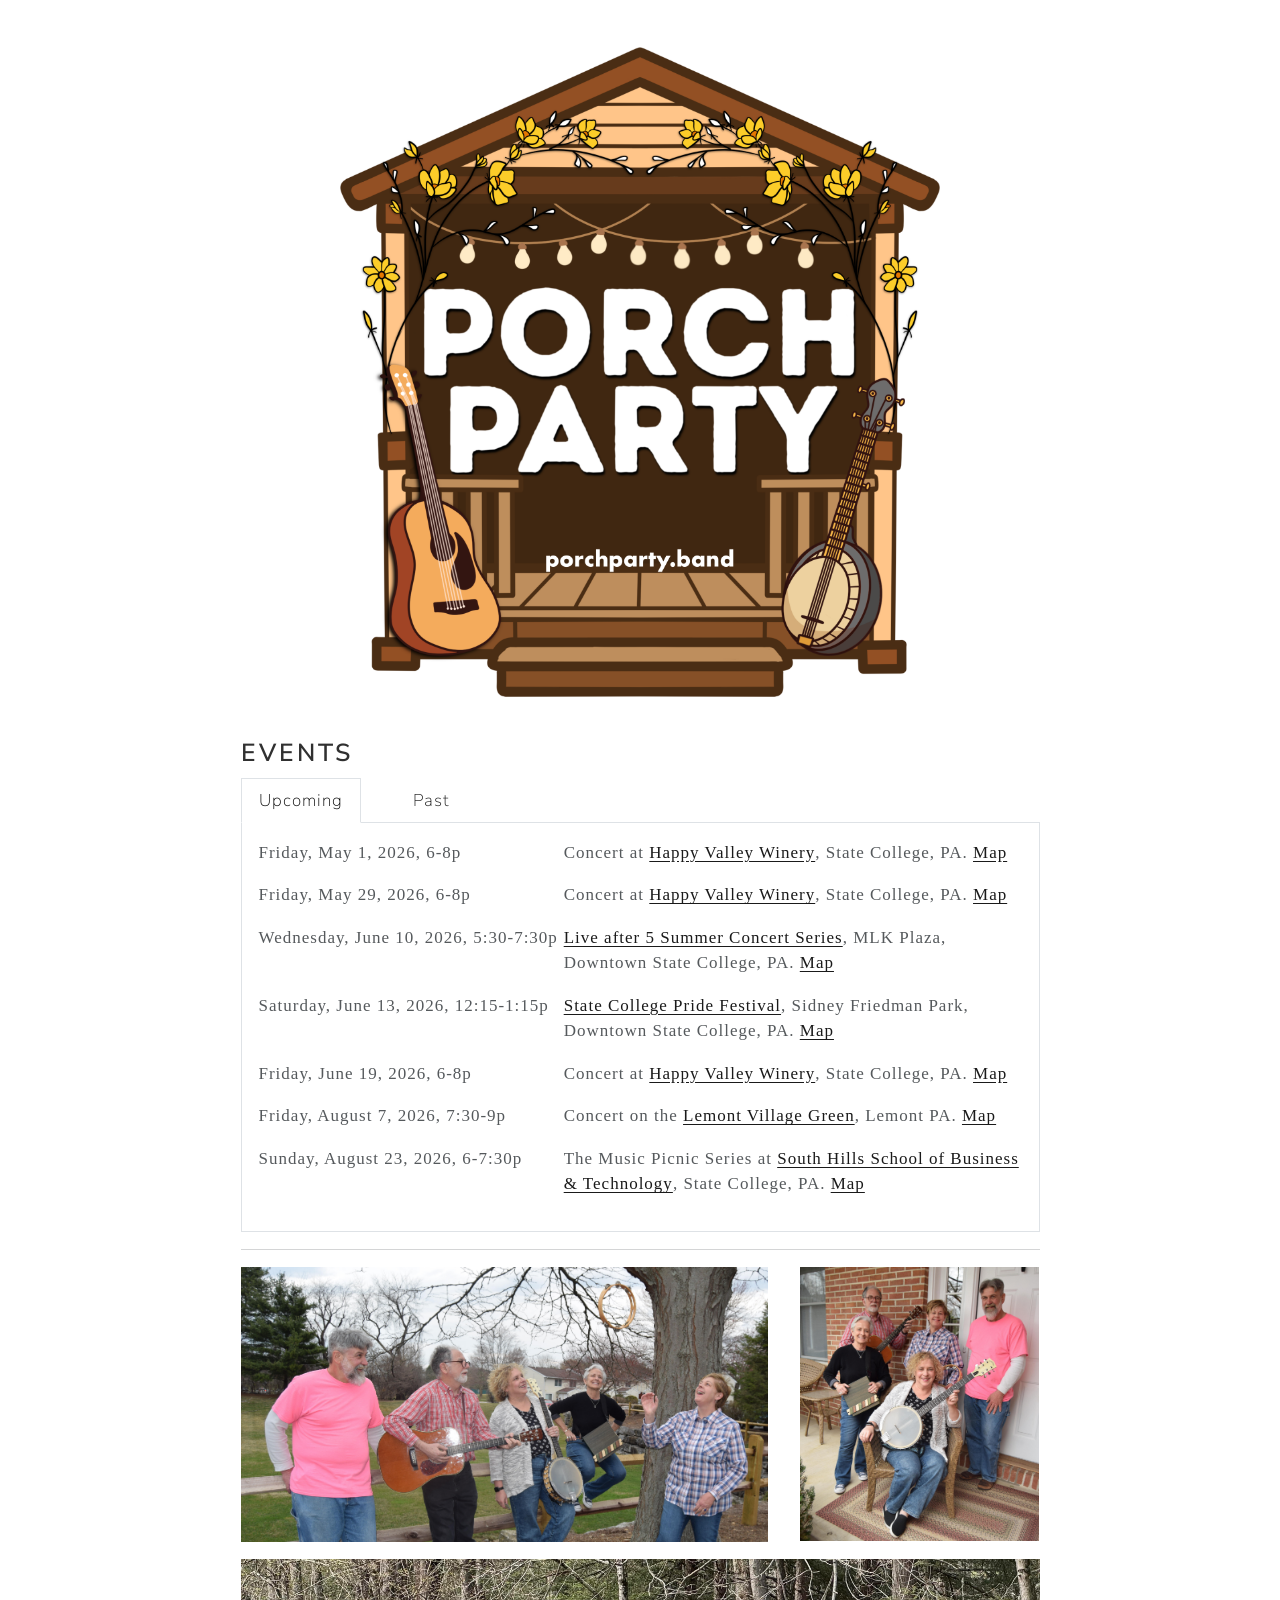
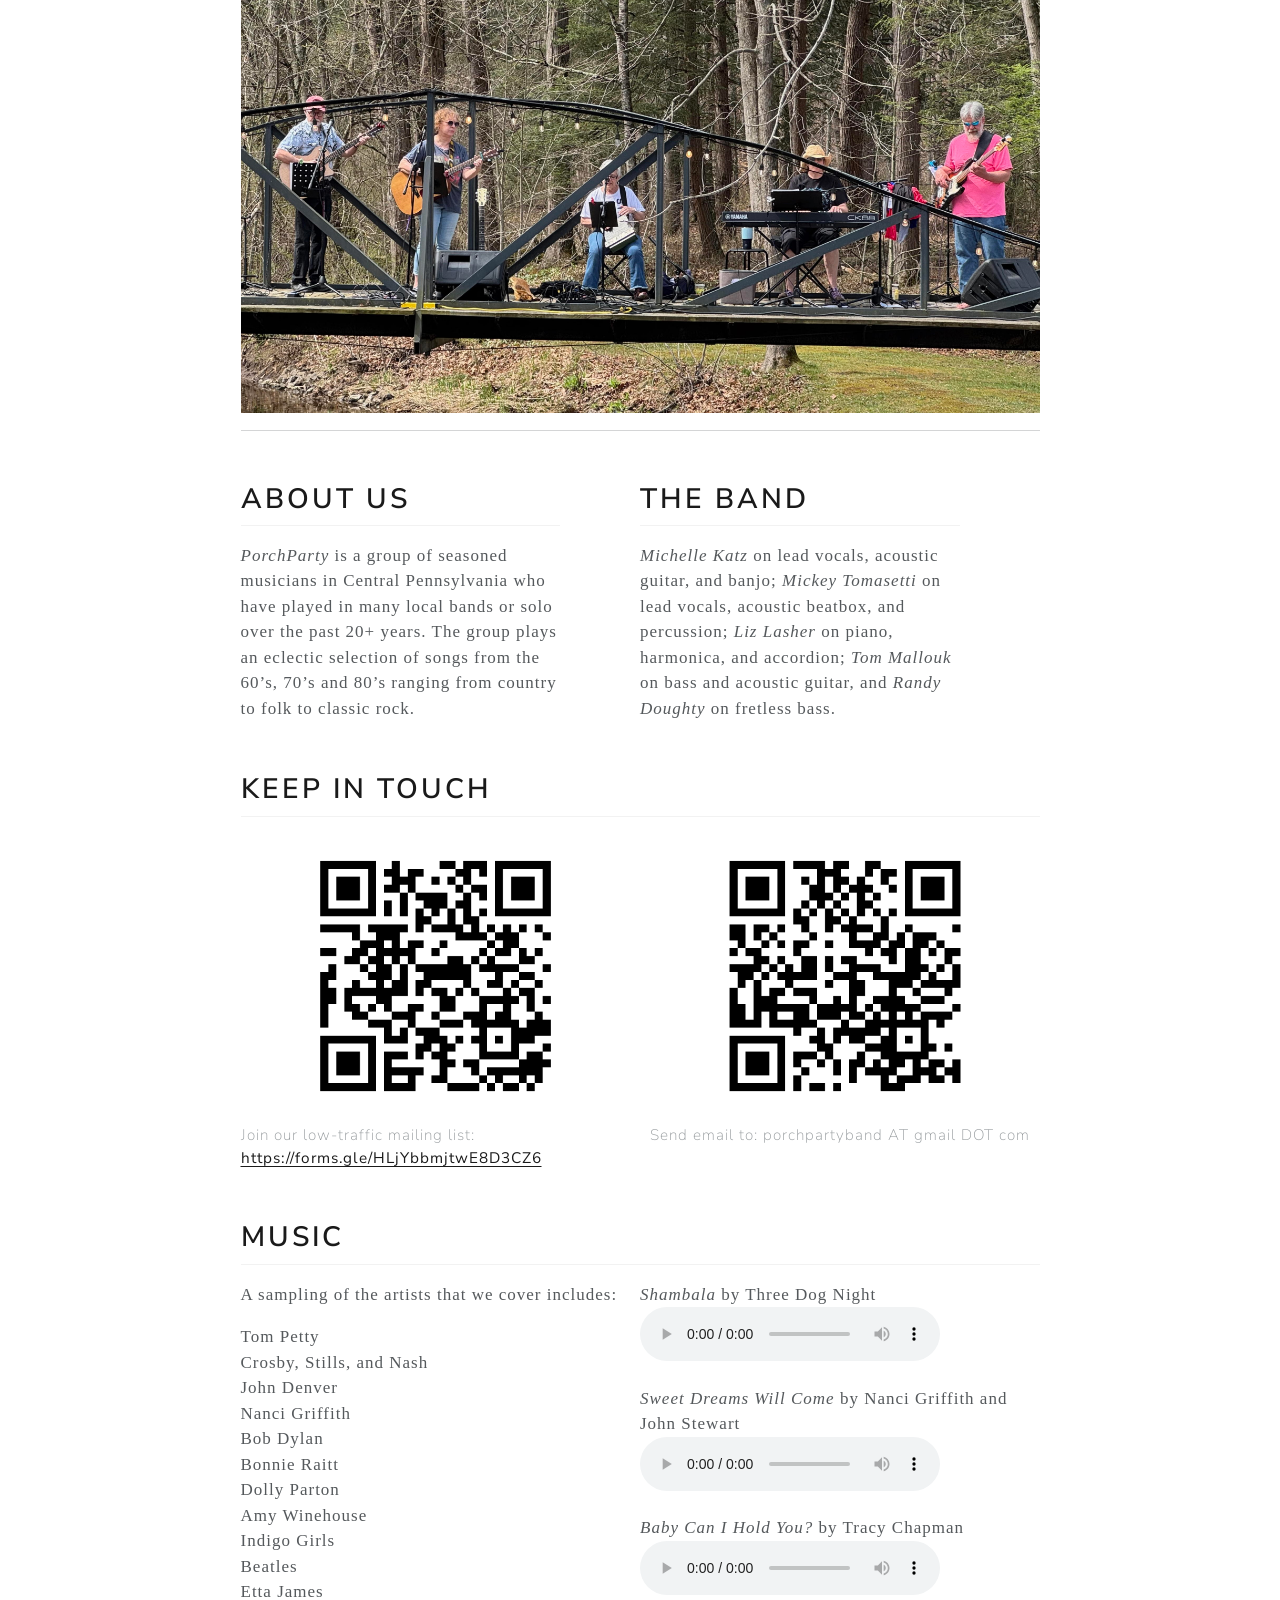
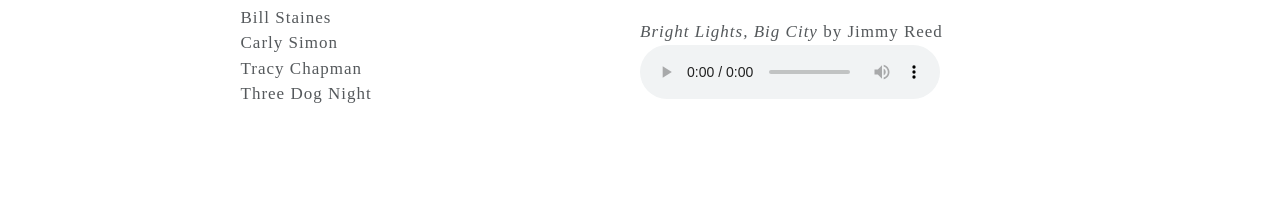
==== commit 15626c59: "Fix times; add fish party bridge photo." ====
--- a/docs/index.html
+++ b/docs/index.html
@@ -128,7 +128,7 @@
 </div>
 <div class="columns">
 <div class="column" style="width:40%;">
-<p>Saturday, June 13, 2026, 1-4p</p>
+<p>Saturday, June 13, 2026, 12:15-1:15p</p>
 </div><div class="column" style="width:60%;">
 <p><a href="https://www.facebook.com/StateCollegeCom/posts/the-annual-event-now-in-its-sixth-year-is-set-for-june-13/1447254190739651/">State College Pride Festival</a>, Sidney Friedman Park, Downtown State College, PA. <a href="https://www.google.com/maps/place/Sidney+Friedman+Park/@40.7917101,-77.8598275,17z/data=!3m1!4b1!4m6!3m5!1s0x89cea8a283afbe5b:0xa5f950bae6ebb12!8m2!3d40.7917101!4d-77.8598275!16s%2Fg%2F1txy39mm!5m1!1e4?entry=ttu&amp;g_ep=EgoyMDI2MDIxOC4wIKXMDSoASAFQAw%3D%3D">Map</a></p>
 </div>
@@ -149,7 +149,7 @@
 </div>
 <div class="columns">
 <div class="column" style="width:40%;">
-<p>Sunday, August 23, 2026, 6-8p</p>
+<p>Sunday, August 23, 2026, 6-7:30p</p>
 </div><div class="column" style="width:60%;">
 <p>The Music Picnic Series at <a href="http://southhills.edu/locations/state-college/">South Hills School of Business &amp; Technology</a>, State College, PA. <a href="https://maps.app.goo.gl/on8Ldgas9pkq4hY9A">Map</a></p>
 </div>
@@ -236,6 +236,7 @@
 <p><img src="include/img/DSC_0006.JPG" class="img-fluid"></p>
 </div>
 </div>
+<p><img src="include/img/bridge.jpg" class="img-fluid"></p>
 <hr>
 </section>
 <div class="columns">
